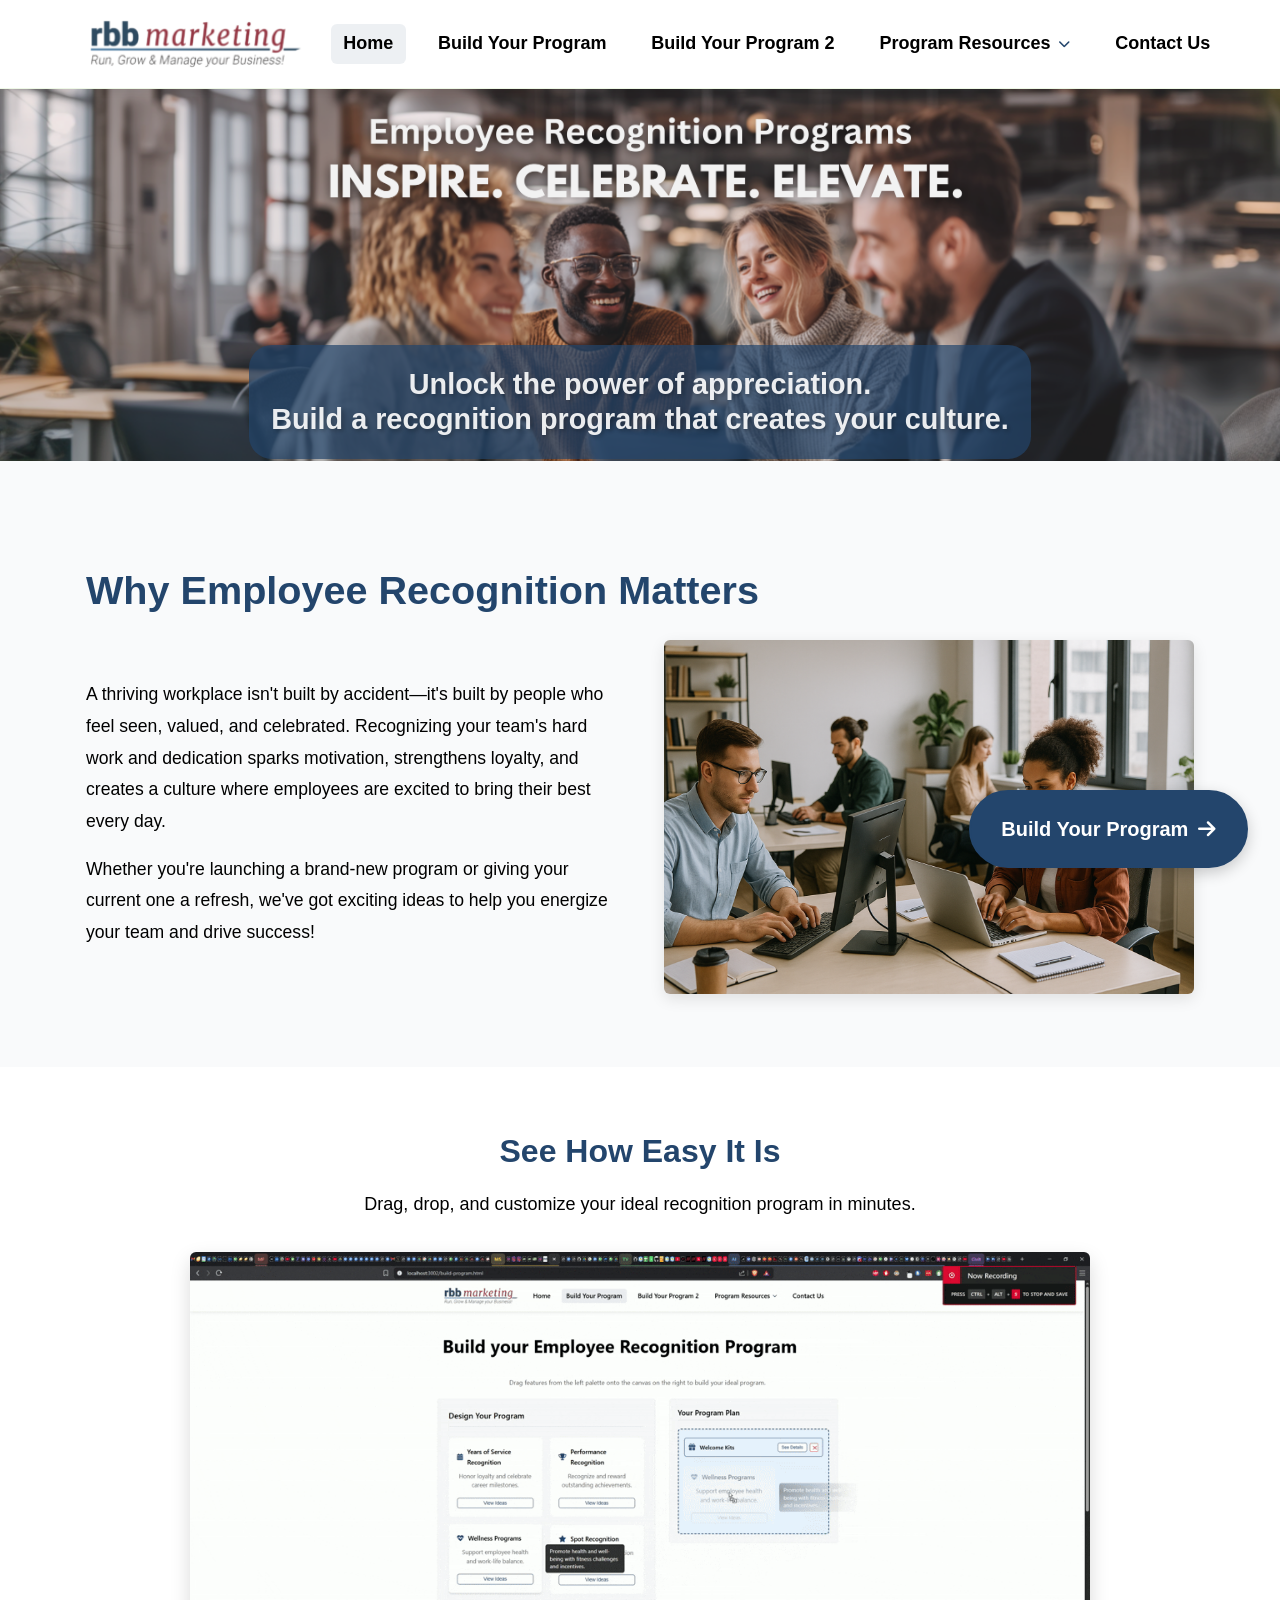
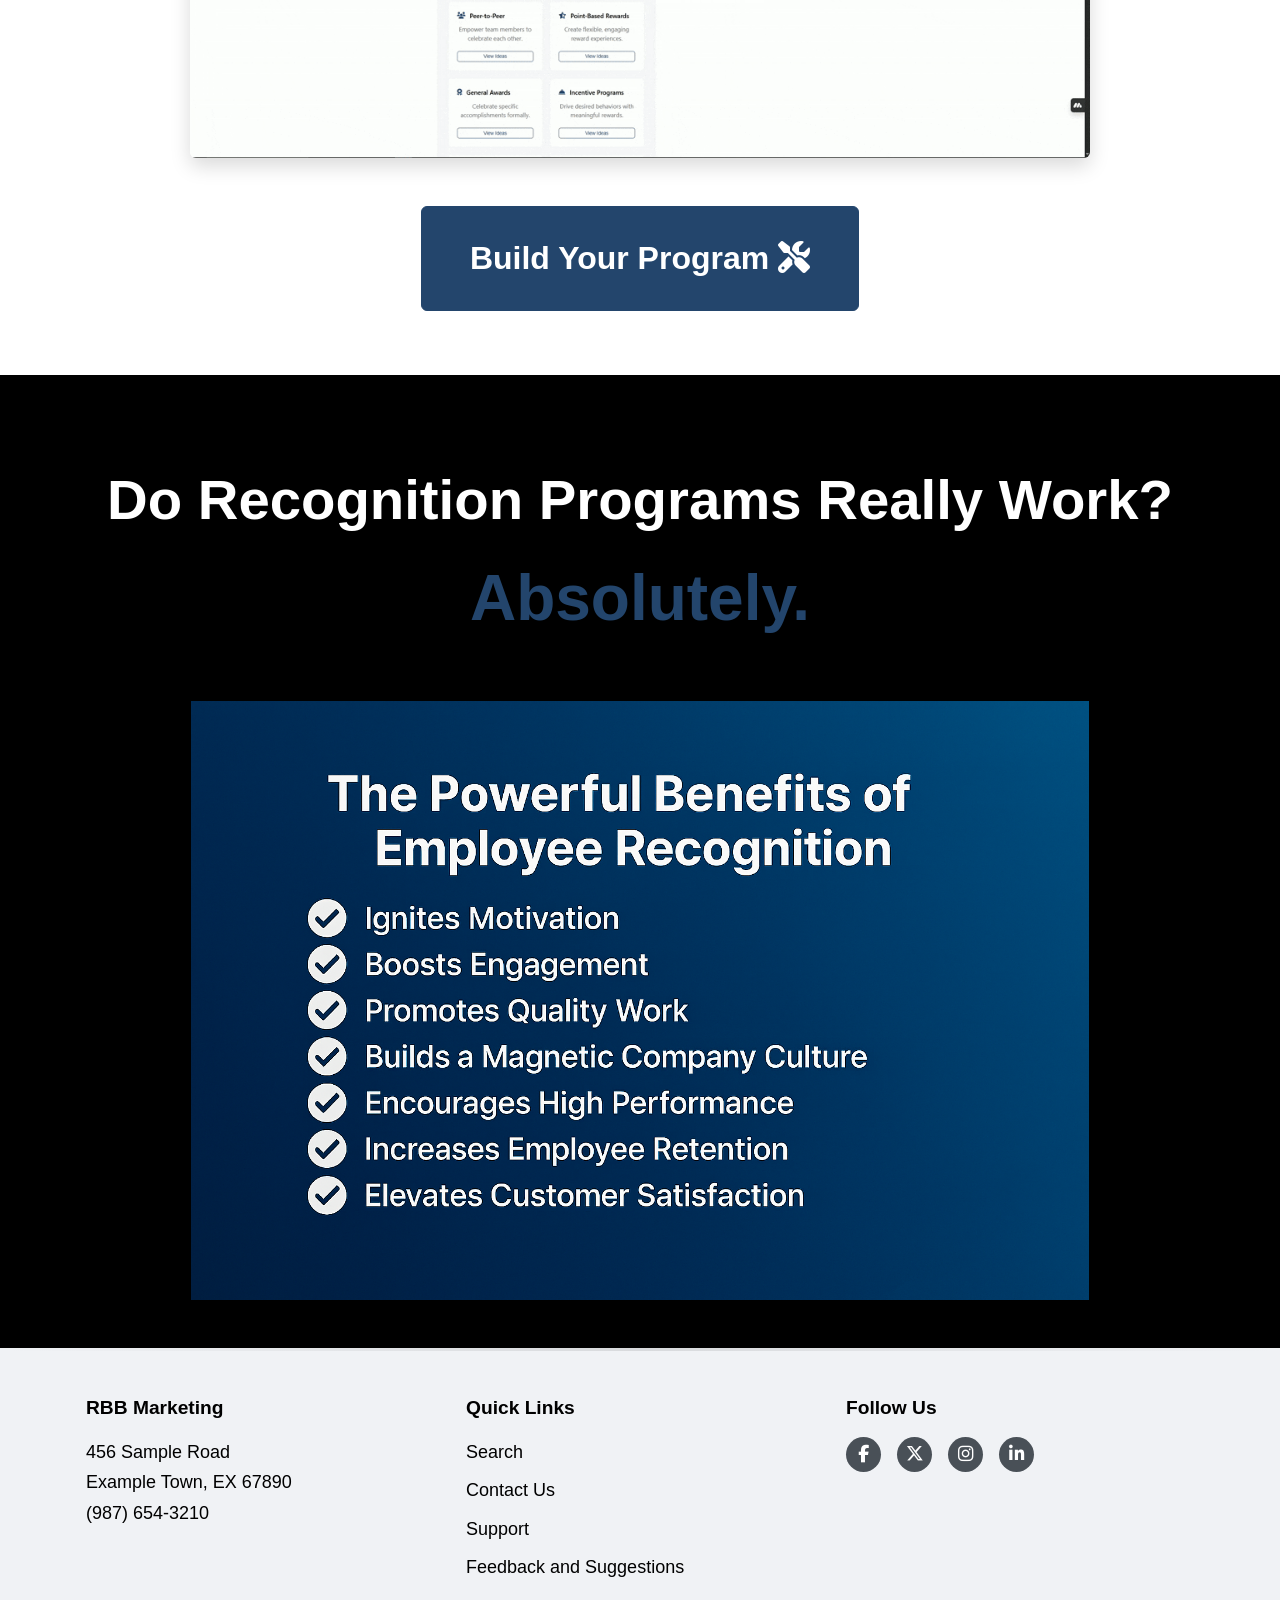
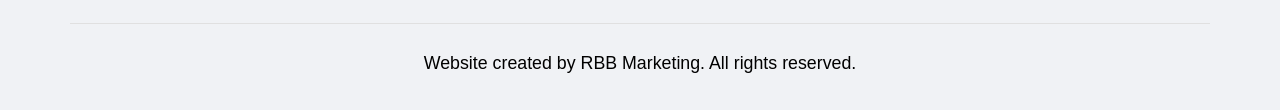
==== index.html @ 4966e675 "Initial commit" ====
<!DOCTYPE html>
<html lang="en">
<head>
  <meta charset="UTF-8">
  <meta name="viewport" content="width=device-width, initial-scale=1.0">
  <title>Employee Recognition</title>
  <link rel="icon" type="image/x-icon" href="assets/images/favicon.ico">
  <link rel="stylesheet" href="https://cdnjs.cloudflare.com/ajax/libs/font-awesome/6.5.1/css/all.min.css">
  <link rel="stylesheet" href="styles.css">
  <link rel="stylesheet" href="navigation.css">
  <!-- Load centralized navigation BEFORE your main script -->
  <script src="navigation.js"></script>
  <script src="script.js" defer></script>
</head>
<body>
  <!-- Navigation will be inserted here automatically by navigation.js -->

  <!-- New Homepage Content -->
  <main>
    <!-- Hero Section -->
    <section class="hero-landing">
      <div class="hero-landing-content">
        <div class="hero-text-overlay" style="margin-top: 500px; width: 180%; left: -40%; position: relative;">
          <div class="overlay-background" style="background-color: rgba(35,69,108,0.7); border-radius: 20px; padding: 1rem;">
            <h2 style="font-size: 3rem; font-weight: bold; margin: 0; text-shadow: 1px 1px 2px rgba(0,0,0,0.3);">Unlock the power of appreciation.
              <br>Build a recognition program that creates your culture.</h2>
          </div>
        </div>
      </div>
      <!-- Placeholder for blended background image -->
      <div class="hero-landing-bg"></div>
    </section>

    <!-- Why Section -->
    <section class="why-matters">
      <div class="container">
        <h2>Why Employee Recognition Matters</h2>
        <div class="why-content">
          <div class="why-text">
            <p>A thriving workplace isn't built by accident—it's built by people who feel seen, valued, and celebrated. Recognizing your team's hard work and dedication sparks motivation, strengthens loyalty, and creates a culture where employees are excited to bring their best every day.</p>
            <p>Whether you're launching a brand-new program or giving your current one a refresh, we've got exciting ideas to help you energize your team and drive success!</p>
          </div>
          <div class="why-image">
            <!-- Placeholder for successful workplace image -->
            <img src="assets/images/Workplacebackground.png" alt="Successful workplace with employees collaborating">
          </div>
        </div>
         <a href="build-program.html" class="btn sticky-cta">
            Build Your Program <i class="fas fa-arrow-right"></i>
        </a>
      </div>
    </section>

    <!-- GIF Demo Section -->
    <section class="demo-section container">
      <div class="demo-content">
        <h3>See How Easy It Is</h3>
        <p>Drag, drop, and customize your ideal recognition program in minutes.</p>
        <div class="demo-visual">
           <!-- Replaced placeholder video with GIF -->
           <img src="assets/images/Drag-and-Drop.gif" alt="Animation showing drag and drop program builder interface" class="demo-gif">
        </div>
        <a href="build-program.html" class="btn demo-action-button">Build Your Program <i class="fas fa-tools"></i></a>
      </div>
    </section>

     <!-- Do They Work Section -->
     <section class="proof-section">
        <div class="container">
            <h2>Do Recognition Programs Really Work?</h2>
            <p class="emphasis">Absolutely.</p>
            <!-- Optional: Add some stats or brief testimonials here later -->
        </div>
        <div class="powerful-image-wrapper">
          <img src="assets/images/WhychooseUsImage.png" alt="Why choose us - Benefits of employee recognition" class="powerful-image">
        </div>
     </section>

  </main>

  

  
  <script src="modal.js"></script>
  <script src="footer.js"></script>
</body>
</html>
---- styles.css ----
:root {
  --primary-color: #23456C; /* RBB Marketing Blue */
  --secondary-color: #000000; /* Black */
  --accent-color: #f7b801; /* Energetic Yellow */
  --brand-green: #23456C; /* Brand Green */
  --brand-orange: #23456C; /* Alias for primary color to fix existing references */
  --dark-color: #000000; /* Black for text */
  --light-color: #ffffff; /* White background */
  --medium-color: #f0f2f5; /* Light grey for backgrounds/borders */
  --text-muted: #666666; /* Muted text color */
  --success-color: #23456C; /* RBB Marketing Blue for checkmarks etc. */
  --border-radius: 6px;
  --font-primary: 'Segoe UI', Tahoma, Geneva, Verdana, sans-serif;
  --font-secondary: 'Georgia', serif; /* For select headings or accents */
  --transition-speed: 0.3s;
  --section-padding: 4rem 0;
}

* {
  box-sizing: border-box;
  margin: 0;
  padding: 0;
}

body {
  font-family: var(--font-primary);
  font-size: 18px; /* Base font size increased from default 16px */
  line-height: 1.7; /* Slightly more spacing */
  color: var(--dark-color);
  background-color: var(--light-color);
}

.container {
  width: 90%;
  max-width: 1140px; /* Common container width */
  margin: 0 auto;
  padding: 0 1rem;
  position: relative;
  z-index: 1;
}

a {
  color: var(--primary-color);
  text-decoration: none;
}

a:hover {
  text-decoration: underline;
  color: var(--secondary-color); /* Change link hover color */
}

img {
  max-width: 100%;
  height: auto;
}

/* Typography */
h1, h2, h3 {
  margin-bottom: 1.5rem; /* More space after headings */
  line-height: 1.3;
  color: var(--primary-color);
  font-weight: 700; /* Bolder headings */
}

h1 {
  font-size: 3.15rem; /* Proportionally increased: 2.8 * 1.125 */
  margin-top: 2rem;
  margin-bottom: 0.5rem; /* Reduced bottom margin */
}

h2 {
  font-size: 2.475rem; /* Proportionally increased: 2.2 * 1.125 */
  margin-top: 2.5rem; /* Increased top margin */
}

h3 {
  font-size: 1.8rem; /* Proportionally increased: 1.6 * 1.125 */
  color: var(--dark-color); /* Make H3 less prominent than H1/H2 */
  font-weight: 600;
  padding-left: 0; /* Reset default padding */
}

p {
  margin-bottom: 1rem;
}

ul, ol {
  margin-bottom: 1.5rem;
  padding-left: 2rem;
}

/* Header */
header {
  background-color: var(--light-color);
  padding: 1rem 0;
  color: var(--secondary-color);
  box-shadow: 0 2px 8px rgba(0,0,0,0.08);
  position: sticky;
  top: 0;
  z-index: 1500;
  margin-bottom: 0;
  border-bottom: 1px solid rgba(94, 186, 15, 0.1);
}

header .container {
  display: flex;
  justify-content: space-between;
  align-items: center;
}

.logo {
  display: flex;
  align-items: center;
  text-decoration: none;
  flex-shrink: 0; /* Prevent logo from shrinking */
}

.logo img {
  height: 56px;
  width: auto;
  display: block;
}

/* Adjust logo size for mobile */
@media (max-width: 768px) {
  .logo img {
    height: 43px;
  }
}

.logo:hover {
  text-decoration: none;
}

nav {
  display: flex;
  align-items: center;
  padding: 0.5rem 2rem; /* Increased horizontal padding */
}

nav ul {
  display: flex;
  list-style: none;
  padding: 0;
  margin: 0;
  gap: 1.5rem;
  justify-content: center; /* Center the menu items */
  width: 100%; /* Take full width */
}

nav ul li a {
  color: var(--secondary-color);
  text-decoration: none;
  transition: all var(--transition-speed);
  padding: 0.75rem 1rem;
  position: relative;
  font-size: 1.406rem; /* Proportionally increased: 1.25 * 1.125 */
  font-weight: 600;
  border-radius: 6px;
}

nav ul li a:hover {
  color: var(--primary-color);
  background-color: rgba(35,69,108,0.05);
}

nav ul li a.active {
  background-color: rgba(35,69,108,0.08);
}

/* Dropdown Menu Styles */
.dropdown {
  position: relative;
  display: inline-block;
}

.dropdown-menu {
  position: absolute;
  top: 100%;
  left: 50%;
  transform: translateX(-50%) translateY(-10px);
  background-color: white;
  border: 1px solid #e0e7ff;
  border-radius: 8px;
  box-shadow: 0 8px 25px rgba(149, 149, 149, 0.15);
  min-width: 200px;
  width: max-content;
  opacity: 0;
  visibility: hidden;
  transition: all 0.3s cubic-bezier(0.4, 0, 0.2, 1);
  z-index: 1000;
  list-style: none;
  padding: 0.75rem 0;
  margin: 0;
  margin-top: 0.5rem;
}

.dropdown:hover .dropdown-menu,
.dropdown-menu.show {
  opacity: 1;
  visibility: visible;
  transform: translateX(-50%) translateY(0);
}

.dropdown-menu li {
  margin: 0;
}

.dropdown-menu li a {
  display: block;
  padding: 0.875rem 1.25rem;
  color: var(--dark-color);
  text-decoration: none;
  transition: all 0.2s ease;
  border-radius: 0;
  font-weight: 500;
  font-size: 0.95rem;
  white-space: nowrap;
  position: relative;
}

.dropdown-menu li a::before {
  content: '';
  position: absolute;
  left: 0;
  top: 0;
  bottom: 0;
  width: 3px;
  background: var(--primary-color);
  transform: scaleY(0);
  transition: transform 0.2s ease;
}

.dropdown-menu li a:hover {
  background-color: #f8f9ff;
  color: var(--primary-color);
  padding-left: 1.5rem;
}

.dropdown-menu li a:hover::before {
  transform: scaleY(1);
}

.dropdown-menu li a.active {
  background-color: var(--primary-color);
  color: white;
  font-weight: 600;
}

.dropdown-menu li a.active::before {
  background: var(--brand-orange);
  transform: scaleY(1);
}

.dropdown > a {
  position: relative;
  display: flex;
  align-items: center;
  gap: 0.5rem;
}

.dropdown > a i {
  font-size: 0.75rem;
  transition: transform 0.3s cubic-bezier(0.4, 0, 0.2, 1);
  color: var(--brand-orange);
}

.dropdown:hover > a i,
.dropdown.active > a i {
  transform: rotate(180deg);
}

/* Enhanced dropdown arrow */
.dropdown-menu::before {
  content: '';
  position: absolute;
  top: -8px;
  left: 50%;
  transform: translateX(-50%);
  width: 0;
  height: 0;
  border-left: 8px solid transparent;
  border-right: 8px solid transparent;
  border-bottom: 8px solid white;
  filter: drop-shadow(0 -2px 4px rgba(59, 17, 142, 0.1));
}

.dropdown-menu::after {
  content: '';
  position: absolute;
  top: -9px;
  left: 50%;
  transform: translateX(-50%);
  width: 0;
  height: 0;
  border-left: 9px solid transparent;
  border-right: 9px solid transparent;
  border-bottom: 9px solid #e0e7ff;
}

/* Search Form in Header */
.search-form {
  display: none;
}

.search-form input[type="search"] {
  padding: 0.6rem 0.8rem;
  border: 1px solid #3B118E;
  border-radius: var(--border-radius) 0 0 var(--border-radius);
  border-right: none;
  font-size: 1.0125rem; /* Proportionally increased: 0.9 * 1.125 */
  min-width: 200px;
  background-color: white;
  color: #3B118E;
  transition: border-color var(--transition-speed), box-shadow var(--transition-speed);
}

.search-form input[type="search"]::placeholder {
  color: #3B118E;
  opacity: 0.7;
}

.search-form input[type="search"]:focus {
  outline: none;
  border-color: var(--secondary-color);
  background-color: white;
  box-shadow: 0 0 0 3px rgba(59, 17, 142, 0.2);
}

.search-form button {
  padding: 0.6rem 1rem;
  background-color: #3B118E;
  color: white;
  border: none;
  border-radius: 0 var(--border-radius) var(--border-radius) 0;
  cursor: pointer;
  font-size: 1.0125rem; /* Proportionally increased: 0.9 * 1.125 */
  font-weight: 600;
  transition: all var(--transition-speed);
  box-shadow: 0 0 0 1px rgba(0,0,0,0.1);
}

.search-form button:hover {
  background-color: var(--brand-orange);
  transform: translateY(-1px);
}

/* Main Content */
main {
  padding: 0;
}

.btn {
  display: inline-block;
  background-color: var(--brand-orange);
  color: var(--light-color);
  padding: 0.75rem 1.5rem;
  border-radius: var(--border-radius);
  text-decoration: none;
  transition: all var(--transition-speed);
  margin-top: 1rem;
  font-weight: 600;
  border: 2px solid var(--brand-orange);
}

.btn:hover {
  background-color: var(--light-color);
  color: var(--brand-orange);
  border-color: var(--brand-orange);
  text-decoration: none;
  transform: translateY(-3px);
  box-shadow: 0 6px 12px rgba(0,0,0,0.15);
}

.btn.btn-outline {
  background-color: transparent;
  color: var(--brand-orange);
  border: 1px solid var(--brand-orange);
}

.btn.btn-outline:hover {
  background-color: var(--brand-orange);
  color: var(--light-color);
}

/* Subtle primary button for feature pages */
.btn.btn-primary-subtle {
  background-color: var(--light-color);
  color: var(--brand-orange);
  border: 2px solid var(--brand-orange);
  box-shadow: 0 2px 4px rgba(0, 0, 0, 0.15);
}

.btn.btn-primary-subtle:hover {
  background-color: var(--brand-orange);
  color: var(--light-color);
  border-color: var(--brand-orange);
  transform: translateY(-2px);
  box-shadow: 0 4px 8px rgba(0, 0, 0, 0.25);
}

/* Already added button styling */
.btn.btn-added {
  background-color: var(--light-color);
  color: var(--brand-orange);
  border: 2px solid var(--brand-orange);
  box-shadow: 0 2px 4px rgba(0, 0, 0, 0.15);
}

.btn.btn-added:hover {
  background-color: var(--brand-orange);
  color: var(--light-color);
  border-color: var(--brand-orange);
  transform: translateY(-2px);
  box-shadow: 0 4px 12px rgba(0, 0, 0, 0.4), 0 0 20px rgba(0, 0, 0, 0.2);
}

/* Footer */
footer {
  background-color: #f0f2f5;
  color: var(--dark-color);
  padding: 3rem 0 1rem 0;
  margin-top: 0;
  position: relative;
  overflow: hidden;
  z-index: 0;
}

footer::before {
  content: '';
  position: absolute;
  top: 0;
  left: 0;
  right: 0;
  height: 3px;
  background: linear-gradient(to right, transparent, var(--dark-color), transparent);
  opacity: 0.1;
}

.footer-grid {
  display: grid;
  grid-template-columns: repeat(auto-fit, minmax(200px, 1fr));
  gap: 2rem;
  margin-bottom: 2rem;
  text-align: left;
}

.footer-section h3 {
  color: black;
  font-size: 1.2rem;
  margin-bottom: 1rem;
  font-weight: 600;
}

.footer-section p {
  margin-bottom: 0.5rem;
  color: var(--dark-color);
}

.footer-links ul {
  list-style: none;
  padding: 0;
  margin: 0;
}

.footer-links ul li {
  margin-bottom: 0.5rem;
}

.footer-links a {
  color: var(--dark-color);
  text-decoration: none;
  transition: color var(--transition-speed);
}

.footer-links a:hover {
  color: var(--primary-color);
}

.social-icons {
  display: flex;
  gap: 1rem;
  margin-top: 1rem;
}

.social-icons a {
  display: flex;
  align-items: center;
  justify-content: center;
  width: 35px;
  height: 35px;
  background-color: #495057;
  color: var(--light-color);
  border-radius: 50%;
  text-decoration: none;
  transition: all var(--transition-speed);
}

.social-icons a:hover {
  background-color: var(--brand-orange);
  color: var(--light-color);
  transform: translateY(-3px);
  box-shadow: 0 4px 8px rgba(0,0,0,0.2);
}

.social-icons i {
  font-size: 1.1rem;
}

.copyright {
  border-top: 1px solid #e0e0e0;
  padding-top: 1.5rem;
  text-align: center;
  font-size: 1.1125rem; /* Proportionally increased: 0.9 * 1.125 */
  color: var(--dark-color);
}

/* ---
Base Section & Card Layouts
--- */

/* Standard Section Styling */
.content-section {
  padding: 3rem 30px;
  margin: 0 auto;
  max-width: 1400px;
}
.content-section:nth-child(even) {
  background-color: #f8f9fb;
  padding: 3rem 30px;
  border-radius: 15px;
}
.content-section h2 {
  text-align: center;
  color: var(--primary-color);
  margin-bottom: 2.5rem;
  font-size: 2.5rem;
}
.section-intro {
  text-align: center;
  color: var(--text-muted);
  margin: -1.5rem auto 2.5rem auto;
  font-size: 1.2rem;
  max-width: 800px;
}

/* Standard Grid Layout */
.main-grid {
  display: grid;
  grid-template-columns: repeat(auto-fit, minmax(300px, 1fr));
  gap: 2rem;
}

/* Standard Card Styling */
.info-card {
  background: #fff;
  border-radius: var(--border-radius);
  padding: 2rem;
  text-align: center;
  box-shadow: 0 4px 8px rgba(0,0,0,0.06);
  transition: transform 0.3s ease, box-shadow 0.3s ease;
  display: flex;
  flex-direction: column;
  align-items: center;
  gap: 1rem;
}
.info-card:hover {
  transform: translateY(-5px);
  box-shadow: 0 8px 16px rgba(0,0,0,0.1);
}
.info-card .card-icon {
  font-size: 2.5rem;
  color: var(--primary-color);
}
.info-card h3 {
  font-size: 1.4rem;
  margin: 0;
}
.info-card p {
  flex-grow: 1;
  margin: 0;
  font-size: 1.1rem;
  line-height: 1.6;
}
.info-card .btn {
  margin-top: auto;
}

/* Product Card Styling (extends info-card) */
.product-card {
  padding: 1rem;
  justify-content: space-between;
  cursor: pointer;
}
.product-card img {
  max-width: 100%;
  height: 200px;
  object-fit: contain;
  margin-bottom: 1rem;
  border-radius: var(--border-radius);
}
.product-card h3 {
  font-size: 1.2rem;
  flex-grow: 1;
}
.product-card .btn-small {
  padding: 0.5rem 1rem;
  font-size: 0.9rem;
}

/* Resources Header */
.resources-header {
  display: flex;
  align-items: center;
  justify-content: space-between;
  margin: 2rem auto;
  gap: 2rem;
  background-color: #eff0f5;
  padding: 3rem;
  border-radius: var(--border-radius);
  max-width: 1400px;
}
.resources-header .text-content {
  flex: 1;
}
.resources-header h1 {
  margin: 0 0 1rem 0;
}
.resources-header p {
  font-size: 1.2rem;
  line-height: 1.6;
  color: var(--text-muted);
  margin: 0;
}
.resources-header img {
  max-width: 450px;
  height: auto;
  border-radius: var(--border-radius);
  box-shadow: 0 4px 12px rgba(0,0,0,0.1);
}

/* Modal Styles */
.modal {
  display: none; /* Hidden by default */
  position: fixed; /* Stay in place */
  z-index: 2000; /* Sit on top */
  left: 0;
  top: 0;
  width: 100%;
  height: 100%;
  overflow: auto; /* Enable scroll if needed */
  background-color: rgba(0, 0, 0, 0.6); /* Black w/ opacity */
  opacity: 0;
  transition: opacity var(--transition-speed) ease-in-out;
}

.modal.show {
  display: block;
  opacity: 1;
}

.modal-content {
  background-color: var(--light-color);
  margin: 10% auto; /* Centered vertically & horizontally */
  padding: 2rem;
  border: 1px solid #888;
  width: 80%;
  max-width: 600px; /* Max width */
  border-radius: var(--border-radius);
  position: relative;
  box-shadow: 0 5px 20px rgba(0,0,0,0.2);
  transform: translateY(-50px); /* Initial state for animation */
  transition: transform var(--transition-speed) ease-out;
  text-align: center; /* Center all content in modal */
}

.modal.show .modal-content {
  transform: translateY(0);
}

.modal-close-btn {
  color: #aaa;
  position: absolute;
  top: 1rem;
  right: 1.5rem;
  font-size: 2rem;
  font-weight: bold;
  line-height: 1;
}

.modal-close-btn:hover,
.modal-close-btn:focus {
  color: var(--dark-color);
  text-decoration: none;
  cursor: pointer;
}

#modal-img {
  display: block;
  max-width: 80%;
  max-height: 300px; /* Limit image height */
  object-fit: contain;
  margin: 0 auto 1.5rem auto; /* Center image */
  border-radius: var(--border-radius);
}

#modal-title {
  color: var(--primary-color);
  margin-bottom: 1rem;
  text-align: center;
}

#modal-desc {
  margin-bottom: 1.5rem;
  text-align: center;
}

.modal-content .btn,
.modal-quote-btn {
  background-color: var(--primary-color);
  color: var(--light-color);
  border: none;
  transition: all var(--transition-speed);
  display: block;
  width: fit-content;
  margin: 1rem auto; /* Center the button */
}

.modal-content .btn:hover,
.modal-quote-btn:hover {
  background-color: var(--secondary-color);
  color: var(--light-color);
  transform: translateY(-2px);
  box-shadow: 0 4px 8px rgba(94, 186, 15, 0.25);
}

/* Search Results */
.no-results {
  font-size: 1.1rem;
  color: var(--dark-color);
  background-color: var(--medium-color);
  border-radius: var(--border-radius);
  margin: 2rem auto;
}

/* Search Result Highlight Animation */
@keyframes highlightSearch {
  0% { transform: scale(1); }
  50% { transform: scale(1.03); }
  100% { transform: scale(1); }
}

.search-highlight {
  animation: highlightSearch 0.5s ease-in-out;
  box-shadow: 0 0 10px rgba(247, 184, 1, 0.4); /* Subtle glow with accent color */
}

/* Add section transitions */
section {
  transition: background-color 0.3s ease;
}

/* Featured Products Section */
.featured-products-section {
  padding: 3rem 0;
}

.featured-products-container {
  background-color: #f8f9fa;
  border-radius: 12px;
  padding: 2rem;
  margin-bottom: 2rem;
}

.featured-products-container h2 {
  color: var(--primary-color); /* Use primary color */
  font-size: 2.5rem;
  text-align: center;
  margin: 1rem auto 2.5rem; /* Adjusted margin */
  max-width: 1200px;
  line-height: 1.4;
  font-weight: 700;
  padding: 1rem; /* Slightly reduced padding */
  border-radius: 10px;
  font-style: italic; /* Make the whole text italic */
  background: linear-gradient(120deg, #ffffff 0%, #f7f7f7 100%);
  box-shadow: 0 4px 6px rgba(0,0,0,0.1);
}

.product-grid {
  position: relative;
  z-index: 1;
  display: grid;
  grid-template-columns: repeat(auto-fit, minmax(250px, 1fr));
  gap: 2rem;
  margin-bottom: 1rem;
  min-height: 200px;
}

.product-card {
  background: #fff;
  border-radius: var(--border-radius);
  padding: 1rem;
  text-align: center;
  box-shadow: 0 2px 4px rgba(0, 0, 0, 0.05);
  transition: transform 0.3s ease, box-shadow 0.3s ease;
  display: flex;
  flex-direction: column;
  justify-content: space-between;
  cursor: pointer;
}

/* FAQ Section */
.faq-section {
  background-color: #f8f9fa;
  border-radius: 12px;
  padding: 2rem;
  margin: 2rem 0;
}

.faq-section h2 {
  text-align: center;
  color: var(--primary-color);
  margin-bottom: 2rem;
}

.accordion {
  max-width: 800px;
  margin: 0 auto;
  border: none;
}

.accordion-item {
  background: #fff;
  border-radius: var(--border-radius);
  margin-bottom: 1rem;
  overflow: hidden;
}

.accordion-header {
  background-color: #fff;
  padding: 1.2rem;
  cursor: pointer;
  display: flex;
  align-items: center;
  gap: 1rem;
  transition: background-color var(--transition-speed);
}

.accordion-header:hover {
  background-color: var(--medium-color);
}

.accordion-icon {
  font-size: 1.2rem;
  color: var(--primary-color);
}

.accordion-content {
  padding: 0 1.2rem;
  background-color: #fff;
  max-height: 0;
  overflow: hidden;
  transition: all var(--transition-speed);
}

.accordion-content.active {
  padding: 1.2rem;
  max-height: 500px;
}

/* Trending Page Styles */
.trend-grid {
  display: grid;
  grid-template-columns: repeat(auto-fit, minmax(300px, 1fr));
  gap: 2rem;
  margin: 2rem 0;
}

.trend-card {
  background: #fff;
  border-radius: var(--border-radius);
  padding: 2rem;
  text-align: center;
  box-shadow: 0 3px 6px rgba(0,0,0,0.04);
  transition: transform var(--transition-speed), box-shadow var(--transition-speed);
  display: flex;
  flex-direction: column;
  align-items: center;
  gap: 1rem;
}

.trend-card:hover {
  transform: translateY(-5px);
  box-shadow: 0 8px 15px rgba(0,0,0,0.08);
}

.trend-card img {
  max-width: 100%;
  height: auto;
  border-radius: var(--border-radius);
  margin: 1rem 0;
}

.trend-card .card-icon {
  font-size: 2.5rem;
  color: var(--primary-color);
}

.insights-section {
  background-color: #eaede9;
  border-radius: 12px;
  padding: 2rem;
  margin: 2rem 0;
}

.blog-posts {
  display: grid;
  grid-template-columns: repeat(auto-fit, minmax(300px, 1fr));
  gap: 2rem;
  margin-top: 2rem;
}

.blog-post {
  background: #fff;
  border-radius: var(--border-radius);
  padding: 1.5rem;
  transition: transform var(--transition-speed), box-shadow var(--transition-speed);
  display: flex;
  flex-direction: column;
  align-items: center;
  text-align: center;
}

.blog-post:hover {
  transform: translateY(-3px);
  box-shadow: 0 6px 12px rgba(0,0,0,0.1);
}

.blog-post h3 {
  display: flex;
  align-items: center;
  gap: 0.5rem;
  color: var(--primary-color);
  margin-bottom: 1rem;
}

.blog-post .post-date {
  color: #666;
  font-style: italic;
  margin-bottom: 1rem;
}

.blog-post p {
  margin-bottom: 1.5rem;
}

.blog-post .btn {
  background-color: #b65230;
  color: var(--light-color);
  padding: 0.75rem 1.5rem;
  border-radius: var(--border-radius);
  text-decoration: none;
  transition: all var(--transition-speed);
  margin-top: auto;
  align-self: center;
}

.blog-post .btn:hover {
  background-color: #a04828;
  color: var(--light-color);
  text-decoration: none;
  transform: translateY(-2px);
  box-shadow: 0 4px 8px rgba(0,0,0,0.15);
}

/* Contact Page Specific Styles */
main.container > h1 + p { /* Selects paragraph immediately following h1 in main container */
    font-size: 1.15rem; /* Increased font size */
    color: var(--dark-color);
    margin-bottom: 2rem; /* Add some space below */
}

/* Contact Page Styles */
.contact-info-section {
  background-color: #eaede9;
  border-radius: 12px;
  padding: 30px;
  margin: 2rem 0;
  max-width: 600px;
  display: flex;
  flex-direction: column;
  justify-content: center;
}

.contact-info-section h2 {
  margin: 0 0 1rem 0;
  color: var(--primary-color);
}

.contact-details {
  width: 100%;
}

.contact-details ul {
  list-style: none;
  padding: 0;
  margin: 0;
  display: flex;
  flex-direction: column;
  gap: 0.75rem;
}

.contact-details li {
  margin: 0;
  font-size: 1.1rem;
  display: flex;
  align-items: center;
  gap: 0.5rem;
}

.contact-details li strong {
  min-width: 80px;
  color: var(--primary-color);
}

.contact-form-section {
  background-color: #eaede9;
  border-radius: 12px;
  padding: 2rem;
  margin: 2rem 0;
  max-width: 800px;
}

.contact-form-section form {
  background: #fff;
  padding: 2rem;
  border-radius: var(--border-radius);
  box-shadow: 0 2px 4px rgba(0,0,0,0.05);
}

.form-group {
  margin-bottom: 1.5rem;
}

.form-group label {
  display: block;
  margin-bottom: 0.5rem;
  color: #000000;
  font-weight: 600;
}

.form-group input,
.form-group textarea {
  width: 100%;
  padding: 0.75rem;
  border: 1px solid #ddd;
  border-radius: var(--border-radius);
  transition: border-color var(--transition-speed), box-shadow var(--transition-speed);
}

.form-group input:focus,
.form-group textarea:focus {
  outline: none;
  border-color: var(--primary-color);
  box-shadow: 0 0 0 3px rgba(58, 12, 163, 0.1);
}

.contact-form-section .btn {
  background-color: #b65230;
  color: var(--light-color);
  padding: 0.75rem 1.5rem;
  border: none;
  border-radius: var(--border-radius);
  cursor: pointer;
  font-size: 1rem;
  transition: all var(--transition-speed);
}

.contact-form-section .btn:hover {
  background-color: #a04828;
  transform: translateY(-2px);
}

/* --- NEW STYLES FOR LANDING PAGE (index.html) --- */

/* New Landing Hero */
.hero-landing {
  position: relative;
  min-height: clamp(15vh, 15vw + 20vh, 60vh); /* Much more aggressive height scaling */
  display: flex;
  align-items: flex-start; /* Stick to top instead of center */
  justify-content: center;
  text-align: center;
  padding: 0 1rem; /* Remove top/bottom padding to stick to top */
  color: var(--light-color);
  overflow: hidden;
}

.hero-landing-bg {
  position: absolute;
  top: 0;
  left: 0;
  width: 100%;
  height: 100%;
  /* Removed linear-gradient overlay */
  background: url('assets/images/Banner-Basic.png') center top/cover no-repeat; /* Stick to top */
  background-size: clamp(100%, 2vw + 98%, 120%); /* Fluid background scaling */
  z-index: 1;
  filter: brightness(0.95); /* Slightly brighter */
}

/* Animation for subtle UI accents in hero */
@keyframes pulse {
  0% { transform: scale(1); opacity: 0.7; }
  50% { transform: scale(1.1); opacity: 1; }
  100% { transform: scale(1); opacity: 0.7; }
}
@keyframes slideIn {
  from { width: 0; }
  to { width: 100%; }
}

.hero-landing-content {
  position: relative;
  z-index: 2;
  max-width: 800px;
}

.hero-landing h1 {
  font-size: 3.9375rem; /* Proportionally increased: 3.5 * 1.125 */
  color: var(--light-color);
  margin-bottom: 0.5rem;
  text-shadow: 1px 1px 3px rgba(0,0,0,0.3);
}

.hero-landing h2 {
  font-size: 2.025rem; /* Proportionally increased: 1.8 * 1.125 */
  color: var(--light-color);
  font-weight: 400;
  margin-bottom: 1.5rem;
  opacity: 0.9;
}

.hero-landing p {
  font-size: 1.2rem;
  margin-bottom: 2rem;
  color: var(--light-color);
}

.hero-accents {
  margin-top: 1rem;
  display: flex;
  justify-content: center;
  gap: 1rem;
  align-items: center;
}

.accent-bar {
  display: inline-block;
  height: 5px;
  width: 50px;
  background-color: var(--accent-color);
  border-radius: 3px;
  animation: slideIn 1s ease-out forwards;
}

.accent-icon {
  font-size: 1.5rem;
  color: var(--accent-color);
}

.accent-icon.pulse {
  animation: pulse 2s infinite ease-in-out;
}

/* Why Matters Section */
.why-matters {
  padding: var(--section-padding);
  background-color: #f9fafb; /* Very light grey */
}

.why-content {
  display: grid;
  grid-template-columns: 1fr 1fr;
  gap: 3rem;
  align-items: center;
}

.why-text h2 {
    margin-bottom: 1.5rem;
}

.why-text p {
  font-size: 1.1rem;
  line-height: 1.8;
}

.why-image img {
  border-radius: var(--border-radius);
  box-shadow: 0 5px 15px rgba(0,0,0,0.1);
}

/* Sticky CTA Button */
.sticky-cta {
  position: fixed;
  bottom: 2rem;
  right: 2rem;
  z-index: 9999;
  background-color: var(--primary-color);
  color: var(--light-color);
  padding: 1.25rem 1.875rem; /* Increased padding */
  border-radius: 50px; /* Pill shape */
  box-shadow: 0 5px 15px rgba(0,0,0,0.2);
  transition: transform 0.3s ease, background-color 0.3s ease;
  font-weight: 600;
  font-size: 1.25rem; /* Increased font size */
  display: flex;
  align-items: center;
  gap: 0.6rem; /* Slightly increased gap */
}

.sticky-cta:hover {
  transform: translateY(-3px) scale(1.05);
  background-color: var(--secondary-color);
  color: var(--light-color);
  text-decoration: none;
}

.sticky-cta i {
  transition: transform 0.3s ease;
}

.sticky-cta:hover i {
  transform: translateX(4px);
}


/* Demo Section */
.demo-section {
  padding: var(--section-padding);
  text-align: center;
  width: 100%;
  max-width: 1200px;
  margin: 0 auto;
  z-index: auto; /* Override container z-index to prevent stacking context */
}

.demo-content h3 {
  font-size: 2rem;
  color: var(--primary-color);
  margin-bottom: 1rem;
}

.demo-visual {
  margin: 2rem auto;
  position: relative; /* Ensure positioning context for absolute children */
  display: flex;
  justify-content: center;
  align-items: center;
  width: 100%;
}

.demo-visual video,
.demo-visual .demo-gif {
  max-width: 900px;
  width: 100%;
  height: auto;
  border-radius: var(--border-radius);
  box-shadow: 0 8px 20px rgba(0,0,0,0.15);
  display: block;
  margin: 0 auto;
}

/* Animation for oscillating arrow */
@keyframes oscillate {
  0%, 100% { transform: translateX(0); }
  50% { transform: translateX(10px); }
}

.arrow-link {
  text-decoration: none;
  display: block;
  position: absolute;
  top: 0;
  left: 0;
  width: 100%;
  height: 100%;
  cursor: pointer;
}

.arrow-icon {
  position: absolute;
  top: 60%;
  right: 160px;
  transform: translateY(-50%);
  font-size: 9.1rem;
  color: var(--primary-color);
  animation: oscillate 1.8s infinite ease-in-out;
  text-shadow: 2px 2px 5px rgba(0, 0, 0, 0.5);
  z-index: 1; /* Keep icon above background but below the link's clickable area */
  pointer-events: none;
}

/* Style for the link wrapping the arrow */
.arrow-link {
  text-decoration: none; /* Remove underline */
}

/* Ensure arrow color doesn't change on link hover */
.arrow-link:hover .arrow-icon {
  color: var(--primary-color);
}

/* Proof Section */
.proof-section {
  background-color: var(--secondary-color);
  color: var(--light-color);
  padding: 3rem 1rem;
  text-align: center;
  padding-bottom: 0; /* Remove bottom padding to allow image to sit flush */
}

.proof-section .powerful-image-wrapper {
  padding-top: 2rem; /* Space between text and image */
  padding-bottom: 3rem; /* Restore bottom padding for the section */
  background-color: var(--secondary-color); /* Ensure this part also has the background */
}

.proof-section .powerful-image {
  display: block;
  width: 72%; /* Shrink by 20% from original 90% */
  max-width: 960px; /* Shrink by 20% from original 1200px */
  margin: 0 auto;
  height: auto;
}

.proof-section h2 {
  color: var(--light-color);
  margin-bottom: 0.5rem;
  font-size: 3.52rem; /* 2.2rem * 1.6 */
}

.proof-section .emphasis {
  font-size: 4rem; /* 2.5rem * 1.6 */
  font-weight: bold;
  color: var(--primary-color);
}

/* Responsive adjustments for landing page */
@media (max-width: 992px) and (min-width: 769px) {
  .hero-landing {
    min-height: 30vh; /* Further reduced to eliminate empty space */
    padding: 0 1rem 1rem 1rem; /* Reduce bottom padding too */
    align-items: flex-start; /* Align to top instead of center */
  }
  .hero-landing-bg {
    background-size: 120%; /* Scale up image to allow for cropping */
    background-position: center top; /* Stick to top instead of center */
  }
  .hero-text-overlay {
    margin-top: calc(30vh * 0.55) !important; /* Adjust for new container height */
    width: 160% !important; /* Slightly reduce width */
    left: -30% !important; /* Adjust positioning */
  }
  .hero-text-overlay h2 {
    font-size: 3.2rem !important; /* Larger tablet size */
  }
  .hero-text-overlay .overlay-background {
    padding: 0.8rem !important; /* Scale down from 1rem */
  }
  .hero-landing h1 { font-size: 3.375rem; } /* Proportionally increased: 3.0 * 1.125 */
  .hero-landing h2 { font-size: 1.6875rem; } /* Proportionally increased: 1.5 * 1.125 */
  .why-content { grid-template-columns: 1fr; gap: 2rem; }
  .why-image { order: -1; } /* Move image above text on smaller screens */
}

@media (max-width: 900px) and (min-width: 769px) {
  .hero-text-overlay {
    margin-top: calc(28vh * 0.55) !important; /* Adjust for smaller container */
  }
  .hero-text-overlay h2 {
    font-size: 3rem !important; /* Large tablet size */
  }
}

@media (max-width: 850px) and (min-width: 769px) {
  .hero-text-overlay {
    margin-top: calc(26vh * 0.55) !important; /* Adjust for smaller container */
  }
  .hero-text-overlay h2 {
    font-size: 2.8rem !important; /* Medium tablet size */
  }
}

@media (max-width: 800px) and (min-width: 769px) {
  .hero-text-overlay {
    margin-top: calc(24vh * 0.55) !important; /* Adjust for smaller container */
  }
  .hero-text-overlay h2 {
    font-size: 2.6rem !important; /* Small tablet size */
  }
  .hero-text-overlay .overlay-background {
    padding: 0.6rem !important; /* Reduce padding more */
  }
}

@media (max-width: 768px) {
  .hero-landing {
    min-height: 25vh; /* Further reduced to eliminate empty space */
    padding: 0 1rem 0.5rem 1rem; /* Minimal bottom padding */
    align-items: flex-start; /* Align to top instead of center */
  }
  .hero-landing-bg {
    background-size: 140%; /* Scale up more for smaller tablets to crop more sides */
    background-position: center top; /* Stick to top instead of center */
  }
  .hero-text-overlay {
    margin-top: calc(25vh * 0.45) !important; /* Adjust for new container height */
    width: 140% !important; /* Reduce width more */
    left: -20% !important; /* Adjust positioning */
  }
  .hero-text-overlay h2 {
    font-size: 2.4rem !important; /* Mobile tablet size */
  }
  .hero-text-overlay .overlay-background {
    padding: 0.5rem !important; /* Smaller padding for smaller screens */
  }
}

@media (max-width: 650px) {
  .hero-text-overlay {
    margin-top: calc(22vh * 0.45) !important; /* Adjust for smaller container */
  }
  .hero-text-overlay h2 {
    font-size: 2rem !important; /* Large mobile size */
  }
}

@media (max-width: 600px) {
  .hero-text-overlay {
    margin-top: calc(20vh * 0.45) !important; /* Adjust for smaller container */
  }
  .hero-text-overlay h2 {
    font-size: 1.8rem !important; /* Mobile size */
  }
  .hero-text-overlay .overlay-background {
    padding: 0.4rem !important; /* Minimal padding */
  }
}

@media (max-width: 576px) {
  .hero-landing {
    display: none; /* Hide the hero section entirely on phone views */
  }

  .why-matters {
    padding-top: 2.5rem; /* Reduce top padding for the section that follows */
  }
  
  .why-content {
    display: flex;
    flex-direction: column;
    gap: 1.5rem;
  }
  
  .why-image {
    order: 0; /* Reset order so image appears between title and text */
    margin: 1rem 0; /* Add some spacing around image */
  }
  
  .why-text {
    order: 1; /* Move text after image */
  }
  
  .why-text p {
    font-size: 1rem; /* Slightly smaller text for mobile */
    line-height: 1.6; /* Tighter line height for mobile */
  }
  
  .hero-landing h1 { font-size: 2.25rem; } /* Proportionally increased: 2.0 * 1.125 */
  .hero-landing h2 { font-size: 1.2375rem; } /* Proportionally increased: 1.1 * 1.125 */

  .sticky-cta { display: none; } /* Optionally hide sticky CTA on very small screens */
  
  .hero-text-overlay h2 {
    font-size: 1.5rem !important; /* Small mobile size */
  }
  
  .hero-text-overlay .overlay-background {
    padding: 0.8rem !important; /* Appropriate padding for mobile */
  }
}

/* Powerful Image Section */
.powerful-image-section {
  padding: 3rem 0; /* Add some spacing */
  background-color: var(--light-color); /* Ensure background contrasts if needed */
  /* This entire section will be removed from index.html and its styles are handled within .proof-section now */
}

/*
.powerful-image {
  display: block; 
  width: 90%; 
  max-width: 1200px; 
  margin: 0 auto; 
  height: auto; 
}
*/

/* Button below demo GIF */
.demo-action-button {
  margin: 3rem auto 0 auto;
  display: block;
  background-color: var(--primary-color);
  color: var(--light-color);
  padding: 1.5rem 3rem; /* Double of 0.75rem 1.5rem */
  font-size: 2rem; /* Double of 1rem (assuming base btn font-size) */
  /* Ensure other .btn styles are not negatively impacting */
  border: 1px solid var(--primary-color);
  text-align: center;
  width: fit-content;
}

.demo-action-button:hover {
  background-color: var(--secondary-color);
  color: var(--light-color);
  border-color: var(--secondary-color);
  transform: translateY(-3px);
  box-shadow: 0 6px 12px rgba(0,0,0,0.15);
}

/* --- Build Your Program Page Styles --- */

.program-builder-section {
  padding: 3rem 0;
  border-bottom: 1px solid var(--medium-color);
}

.program-builder-section h2,
.contact-delivery-section h2 {
  text-align: center;
  margin-bottom: 1rem;
}

.program-builder-section p {
  text-align: center;
  margin-bottom: 2rem;
  color: #555;
}

.builder-interface {
  display: grid;
  grid-template-columns: 620px 1fr; /* Match new palette width */
  gap: 2.5rem;
  margin-bottom: 2rem;
  min-height: 400px;
}

/* Module Palette */
.module-palette {
  background-color: #f8f9fa;
  border-radius: var(--border-radius);
  padding: 2rem;
  border: 1px solid #e9ecef;
  width: 620px; /* Doubled width plus gap */
}

.module-palette h3 {
  margin-top: 0;
  margin-bottom: 2rem;
  font-size: 1.4rem;
  color: var(--primary-color);
  border-bottom: 1px solid #dee2e6;
  padding-bottom: 1rem;
  display: flex;
  align-items: center;
  gap: 1rem;
}

.module-palette .see-more-link {
  font-size: 1.0125rem; /* Proportionally increased: 0.9 * 1.125 */
  color: var(--primary-color);
  text-decoration: none;
  font-weight: normal;
  opacity: 0.8;
  transition: opacity 0.3s ease;
  flex-shrink: 0;
}

.module-palette .see-more-link:hover {
  opacity: 1;
  text-decoration: underline;
}

.module-palette .modules-grid {
  display: grid;
  grid-template-columns: repeat(2, 1fr);
  gap: 1.5rem;
}

.program-module {
  position: relative;
  padding: 1.5rem;
  background: #eaf2fa;
  border: 1px solid var(--border-color);
  border-radius: 8px;
  cursor: grab;
  transition: all 0.3s ease;
  display: flex;
  flex-direction: column;
  gap: 0.75rem;
  z-index: 1; /* Default z-index */
  touch-action: none; /* Prevent default touch behaviors for better drag support */
  user-select: none; /* Prevent text selection during drag */
}

.program-module:hover {
  transform: translateY(-2px);
  box-shadow: 0 4px 6px rgba(0, 0, 0, 0.1);
  z-index: 1000; /* Higher z-index on hover */
}

.program-module .module-title {
  display: flex;
  align-items: center;
  gap: 0.75rem;
  font-weight: 600;
  font-size: 1.1rem;
  color: #000000 !important;
}

.program-module i {
  font-size: 1.2rem;
  color: var(--primary-color);
}

.program-module .module-summary {
  font-size: 1.0525rem; /* Proportionally increased: 0.9 * 1.125 */
  color: var(--text-muted);
  line-height: 1.5;
  margin: 0;
}

.program-module::after {
  content: attr(data-tooltip);
  position: absolute;
  left: calc(100% + 10px);
  top: 50%;
  transform: translateY(-50%);
  background-color: #333;
  color: #fff;
  padding: 0.5rem 0.8rem;
  border-radius: var(--border-radius);
  font-size: 0.95625rem; /* Proportionally increased: 0.85 * 1.125 */
  white-space: normal; /* Allow text to wrap */
  min-width: 200px; /* Minimum width */
  max-width: 300px; /* Maximum width */
  opacity: 0;
  visibility: hidden;
  transition: opacity 0.2s ease, visibility 0.2s ease;
  z-index: 1001; /* Ensure tooltip is above everything */
  line-height: 1.4;
}

.program-module:hover::after {
  opacity: 1;
  visibility: visible;
}

/* Program Canvas */
.program-canvas {
  background-color: #f8f9fa;
  border-radius: var(--border-radius);
  padding: 1.5rem;
  border: 1px solid #e9ecef;
  position: sticky;
  top: 20px;
  max-height: calc(100vh - 40px);
  overflow-y: auto;
  z-index: 10;
  align-self: flex-start;
}

.program-canvas h3 {
  margin-top: 0;
  margin-bottom: 1.5rem;
  font-size: 1.3rem;
  color: #000000 !important;
  border-bottom: 1px solid #dee2e6;
  padding-bottom: 0.5rem;
}

.canvas-dropzone {
  border: 2px dashed #ced4da;
  border-radius: var(--border-radius);
  padding: 1rem;
  min-height: 300px;
  background-color: var(--light-color);
  transition: background-color 0.2s ease, border-color 0.2s ease;
}

.canvas-dropzone.drag-over {
  border-color: var(--primary-color);
  background-color: #e6e6fa; /* Light lavender */
}

/* Touch drag feedback */
.program-module.touch-dragging {
  opacity: 0.5;
  transform: scale(0.95);
}

.canvas-dropzone.touch-drag-over {
  border-color: var(--primary-color);
  background-color: #e6e6fa;
  box-shadow: 0 0 20px rgba(58, 12, 163, 0.3);
}

.dropzone-placeholder {
  text-align: center;
  color: #6c757d;
  padding: 2rem;
  font-style: italic;
}

.canvas-dropzone .program-module {
  background: #ffffff;
  border: 1px solid var(--primary-color);
  border-radius: var(--border-radius);
  padding: 1.5rem;
  margin-bottom: 1rem;
  box-shadow: 0 2px 4px rgba(0,0,0,0.05);
  transition: transform 0.3s ease, box-shadow 0.3s ease;
}

/* ============================================================================
   PROGRAM BUILDER 1 - CANVAS STYLING (Drag & Drop Interface)
   ============================================================================ */

/* Canvas dropzone hover effects for program modules */
.canvas-dropzone .program-module:hover {
  transform: translateY(-2px);
  box-shadow: 0 4px 8px rgba(0,0,0,0.1);
}

/* Feature title text color overrides - BLACK TEXT for all variations */
.canvas-dropzone .program-module .module-title,
.program-canvas .canvas-dropzone .program-module .module-title,
.program-canvas .program-module .module-title,
.canvas-dropzone .program-module h3,
.canvas-dropzone .program-module .module-title h3,
.program-module .module-title,
.program-module h3 {
  color: #000000 !important;
}

/* ============================================================================
   CANVAS ITEMS - Individual feature cards in "Your Program Plan" section
   ============================================================================ */

/* Main canvas item container */
.canvas-item {
  background: #ffffff;
  border: 1px solid var(--primary-color);
  border-radius: var(--border-radius);
  padding: 1rem;
  margin-bottom: 0.5rem;
  box-shadow: 0 2px 4px rgba(0,0,0,0.05);
  transition: transform 0.3s ease, box-shadow 0.3s ease;
}

.canvas-item:hover {
  transform: translateY(-2px);
  box-shadow: 0 4px 8px rgba(0,0,0,0.1);
}

/* Canvas item content layout */
.canvas-item-content {
  display: flex;
  justify-content: space-between;
  align-items: center;
}

/* Left side - icon and feature name */
.canvas-item-left {
  display: flex;
  align-items: center;
  gap: 0.75rem;
}

.canvas-item-left i {
  font-size: 1.2rem;
  color: var(--primary-color);
}

/* FEATURE NAME TEXT - BLACK COLOR */
.canvas-item-left span {
  font-weight: 600;
  font-size: 1.1rem;
  color: #000000 !important;
}

/* Right side - action buttons */
.canvas-item-right {
  display: flex;
  gap: 0.5rem;
  align-items: center;
}

/* See Details button */
.canvas-see-details {
  background: transparent;
  color: var(--primary-color);
  border: 1px solid var(--primary-color);
  padding: 0.4rem 0.8rem;
  border-radius: 4px;
  font-size: 0.85rem;
  cursor: pointer;
  transition: all 0.3s ease;
}

.canvas-see-details:hover {
  background: var(--primary-color);
  color: white;
}

/* Remove button (X) */
.remove-btn {
  background: #dc3545;
  color: white;
  border: none;
  border-radius: 50%;
  width: 24px;
  height: 24px;
  font-size: 0.8rem;
  cursor: pointer;
  transition: all 0.3s ease;
}

.remove-btn:hover {
  background: #c82333;
  transform: scale(1.1);
}

/* Strength Meter */
.strength-meter {
  margin: 2rem auto;
  max-width: 600px;
  display: flex;
  align-items: center;
  gap: 1rem;
}

.strength-meter label {
  margin-bottom: 0; /* Override default label margin */
  white-space: nowrap;
}

.strength-bar-container {
  flex-grow: 1;
  height: 20px;
  background-color: #e9ecef;
  border-radius: 10px;
  overflow: hidden;
}

.strength-bar {
  height: 100%;
  background-color: var(--primary-color); /* PromoMonster Green */
  border-radius: 10px 0 0 10px;
  transition: width 0.5s ease-out, background-color 0.5s ease-out;
}

/* Adjust strength bar colors based on width */
.strength-bar[style*="width: 33%"] {
  background-color: var(--primary-color); /* PromoMonster Green */
}
.strength-bar[style*="width: 66%"] {
  background-color: var(--primary-color); /* PromoMonster Green */
}
.strength-bar[style*="width: 100%"] {
  background-color: var(--primary-color); /* PromoMonster Green */
}

#strength-text {
  font-weight: 500;
  color: #495057;
}

/* Builder Actions */
.builder-actions {
  text-align: center;
  margin-top: 2rem;
}

.builder-actions button {
  background-color: var(--primary-color);
  color: var(--light-color);
  border: 2px solid var(--primary-color);
  margin: 0 0.5rem;
}

.builder-actions button:hover {
  background-color: var(--light-color);
  color: var(--secondary-color);
  border-color: var(--secondary-color);
  transform: translateY(-2px);
  box-shadow: 0 4px 8px rgba(0,0,0,0.15);
}

/* Start Over button - black base with reverse hover */
.builder-actions #start-over-btn {
  background-color: var(--secondary-color);
  color: var(--light-color);
  border: 2px solid var(--secondary-color);
}

.builder-actions #start-over-btn:hover {
  background-color: var(--light-color);
  color: var(--secondary-color);
  border-color: var(--secondary-color);
}

/* Contact/Delivery Form */
.contact-delivery-section {
  padding: 3rem 0;
  /* background-color: #f0edf8; */ /* Light purple background - REMOVED */
  display: none; /* Initially hidden */
}

#plan-details-form {
/*   max-width: 800px; */
  margin: 0 auto;
  background-color: var(--light-color);
  padding: 2rem;
  padding: 20px;
  border-radius: var(--border-radius);
  box-shadow: 0 4px 10px rgba(0,0,0,0.05);
}

/* -- Specific to builder 1 only --  */

.plan-details-form-1 {
/*   max-width: 800px; */
  margin: 0 auto;
/*   changes for no double containers */
/*   background-color: var(--light-color); */
/*   padding: 2rem; */
  padding: 0;
  border-radius: var(--border-radius);
/*   box-shadow: 0 4px 10px rgba(0,0,0,0.05); */
}

 /* -- Specific to builder 2 only --  */
.plan-details-form-2  {
    padding: 1rem;
}
.plan-details-form-2 .detailed-modules-grid {
    padding: 30px;
}

.plan-details-form-2 .detailed-modules-grid .detailed-module {
    margin: 0; /* spacing already handled by grid */
}
.plan-details-form-2 .detailed-modules-grid .detailed-module h3 {
    justify-content: center;
}
.form-grid {
    display: grid;
    grid-template-columns: repeat(2, 1fr);
    gap: 1.5rem;
    margin-bottom: 1.5rem;
}

@media (max-width: 768px) {
    .form-grid {
        grid-template-columns: 1fr;
    }
}

.captcha-group label {
    display: flex;
    align-items: center;
    gap: 0.5rem;
}

#captcha-question {
    font-weight: bold;
    color: var(--primary-color);
}

.contact-delivery-section small {
    display: block;
    margin-top: 0.25rem;
    font-size: 0.95625rem; /* Proportionally increased: 0.85 * 1.125 */
    color: #6c757d;
}

#generate-plan-btn {
  display: block;
  margin: 1rem auto 0;
}

/* Plan Summary Section */
.plan-summary-section {
  padding: 3rem 0;
  background-color: #f8f9fa;
}

.plan-summary-content {
  background-color: var(--light-color);
  padding: 2rem;
  border: 1px solid #dee2e6;
  border-radius: var(--border-radius);
  margin-bottom: 1.5rem;
}

.summary-header {
  display: flex;
  align-items: center;
  gap: 1.5rem;
  margin-bottom: 1.5rem;
  border-bottom: 1px solid var(--medium-color);
  padding-bottom: 1.5rem;
}

.summary-logo {
  height: 60px;
  width: auto;
}

.summary-header h2 {
  margin: 0;
  color: var(--primary-color);
}

.whats-next {
  background-color: white;
  border: 1px solid var(--secondary-color);
  padding: 1rem 1.5rem;
  border-radius: var(--border-radius);
  margin-bottom: 1.5rem;
}

.whats-next h3 {
    margin-top: 0;
    margin-bottom: 0.5rem;
    color: #007bff;
}

.whats-next ul {
    margin-bottom: 0;
    padding-left: 1.2rem;
}

#plan-summary-content h3 {
  color: var(--primary-color);
  margin-top: 1.5rem;
  margin-bottom: 0.8rem;
  font-size: 1.7rem;
}

#summary-modules-list {
  list-style: none;
  padding: 0;
  margin-bottom: 1.5rem;
}

#summary-modules-list li {
  background-color: #f1f3f5;
  padding: 0.5rem 1rem;
  border-radius: 4px;
  margin-bottom: 0.5rem;
}

/* Override for feature summary items */
#summary-modules-list li.feature-summary-item {
  background-color: transparent !important;
  padding: 0.5rem 1rem !important;
  border-radius: var(--border-radius) !important;
  margin-bottom: 1rem !important;
  border-left: 4px solid #23456C !important;
  padding-left: 1.5rem !important;
}

#summary-contact-info {
  line-height: 1.6;
}

.print-button {
  display: block;
  margin: 1rem auto;
}

/* Next Step Section */
.next-step-section {
  padding: 3rem 0;
  text-align: center;
  background-color: var(--medium-color);
}

.next-step-section p {
  font-size: 1.2rem;
  margin-bottom: 1.5rem;
}

/* Print Styles */
@media print {
  /* Reset page margins */
  @page {
    margin: 0.5in;
    size: auto;
  }
  
  /* Hide everything first */
  body * {
    visibility: hidden;
  }
  
  /* Show only the plan summary section */
  .plan-summary-section, .plan-summary-section * {
    visibility: visible;
  }
  
  /* Reset body and html for printing */
  html, body {
    height: auto !important;
    overflow: visible !important;
    margin: 0 !important;
    padding: 0 !important;
  }
  
  /* Position plan summary at top of page */
  .plan-summary-section {
    position: static !important;
    left: auto !important;
    top: auto !important;
    width: 100% !important;
    padding: 0 !important;
    margin: 0 !important;
    border: none !important;
    background-color: white !important;
    min-height: auto !important;
    page-break-before: auto !important;
    transform: none !important;
  }
  
  /* Remove container spacing */
  .container-wide {
    padding: 0 !important;
    margin: 0 !important;
    max-width: 100% !important;
  }
  
  /* Optimize plan summary content */
  .plan-summary-content {
    border: none !important;
    box-shadow: none !important;
    padding: 1rem !important;
    margin: 0 !important;
    background: white !important;
    border-radius: 0 !important;
  }
  
  /* Hide elements that shouldn't print */
  .print-button,
  header, footer, nav,
  .program-builder-section, 
  .contact-delivery-section, 
  .next-step-section, 
  .featured-products-section, 
  .why-choose-us, 
  .hero, 
  .info-snippet,
  .sticky-program-builder {
    display: none !important;
    visibility: hidden !important;
  }
  
  /* Style the whats-next section for print */
  .whats-next {
    border: 1px solid #ccc !important;
    background-color: #f5f5f5 !important;
    page-break-inside: avoid !important;
  }
  
  /* Ensure proper text sizes for print */
  .summary-header h2 {
    font-size: 24px !important;
  }
  
  .summary-left h3 {
    font-size: 18px !important;
  }
  
  /* Optimize images for print */
  .summary-logo {
    max-height: 60px !important;
  }
  
  .summary-feature-images img {
    width: 80px !important;
    height: 80px !important;
  }
}

/* Detailed Modules Section */
.detailed-modules-section {
  padding: 0 0 3rem; /* Removed top padding */
  margin: 0 0 1rem 0; /* Removed top margin */
}

.detailed-modules-section h2 {
  text-align: center;
  color: var(--primary-color);
  margin-bottom: 1.2rem;
}

.section-intro {
  text-align: center;
  color: var(--text-muted);
  margin-bottom: 2rem;
  font-size: 1.1rem;
}

/* Maintain grid spacing */
.detailed-modules-grid {
  padding: 2rem;
  display: grid;
  grid-template-columns: repeat(2, 1fr);
  gap: 2rem;
  max-width: 1200px;
  margin: 0 auto;
  background-color: #f8f9fb;
  border-radius: 12px;
}

.detailed-module {
  background: white;
  padding: 2rem;
  border-radius: 10px;
  box-shadow: 0 4px 6px rgba(0, 0, 0, 0.1);
  transition: transform 0.3s ease, box-shadow 0.3s ease;
}

.detailed-module:hover {
  transform: translateY(-5px);
  box-shadow: 0 6px 12px rgba(0, 0, 0, 0.15);
}

.module-icon {
  font-size: 1.5rem;
  color: var(--primary-color);
  margin-bottom: 1rem;
  margin-top: 0.25rem; /* Add top margin to move icon down slightly */
}

.detailed-module h3 {
  display: flex;
  align-items: flex-start; /* Align items to top */
  gap: 1rem;
  margin-bottom: 1rem;
  color: var(--primary-color);
  font-size: 1.5rem;
}

.detailed-module h3 i {
  margin-top: 0.25rem; /* Add top margin to move icon down slightly */
}

.module-description {
  color: var(--text-color);
  margin-bottom: 1.5rem;
  line-height: 1.6;
}

.module-benefits {
  list-style: none;
  padding: 0;
  margin: 0 0 1.5rem 0;
}

.module-benefits li {
  padding-left: 1.5rem;
  position: relative;
  margin-bottom: 0.5rem;
  color: var(--text-muted);
}

.module-benefits li::before {
  content: "✓";
  position: absolute;
  left: 0;
  color: var(--primary-color);
}

@media (max-width: 1200px) {
  .builder-interface {
    grid-template-columns: 1fr;
  }
  
  .module-palette {
    width: 100%;
  }
  
  .module-palette .modules-grid {
    grid-template-columns: repeat(auto-fit, minmax(280px, 1fr));
    justify-content: center;
    justify-items: center;
    
  }
}

/* Tablet view - sticky program canvas */
@media (max-width: 992px) and (min-width: 769px) {
  .builder-interface {
    flex-direction: column;
    gap: 2rem;
    padding-bottom: 45vh; /* Add space for sticky canvas */
  }
  
  .module-palette {
    order: 2;
  }
  
  .program-canvas {
    order: 1;
    position: fixed !important;
    top: auto !important;
    bottom: 20px !important;
    left: 50% !important;
    right: auto !important;
    transform: translateX(-50%) !important;
    width: min(85vw, 450px) !important;
    max-width: 450px;
    max-height: 40vh;
    margin: 0;
    padding: 1rem;
    z-index: 1000;
    background: white;
    border: 3px solid var(--primary-color);
    border-radius: 20px;
    box-shadow: 0 -10px 30px rgba(58, 12, 163, 0.2);
    overflow-y: auto;
    box-sizing: border-box;
    display: flex;
    flex-direction: column;
  }
  
  .program-canvas h3 {
    color: black;
    margin-bottom: 1rem;
    text-align: center;
    font-size: 1.8rem;
    font-weight: 700;
  }
  
  .canvas-dropzone {
    min-height: 200px;
    border: 2px dashed #e0e0e0;
    border-radius: 8px;
    padding: 1rem;
    margin-bottom: 1.5rem;
    background: #fafafa;
    flex: 1;
    display: flex;
    flex-direction: column;
    align-items: center;
    justify-content: center;
  }
  
  .canvas-dropzone.empty {
    display: flex;
    align-items: center;
    justify-content: center;
    color: #666;
    font-style: italic;
  }
  
  .strength-meter {
    flex-shrink: 0;
    margin: 0;
    padding: 0;
    max-width: none;
  }
}

@media (max-width: 768px) {
  .module-palette .modules-grid {
    grid-template-columns: 1fr;
    justify-content: center;
    justify-items: center;
  }
  
  .program-module::after {
    display: none; /* Hide tooltips on mobile */
  }
  
  .builder-interface {
    flex-direction: column;
    gap: 2rem;
    padding-bottom: 48vh; /* Add space for sticky canvas */
  }
  
  .module-palette {
    order: 2;
  }
  
  .program-canvas {
    order: 1;
    position: fixed !important;
    top: auto !important;
    bottom: 15px !important;
    left: 50% !important;
    right: auto !important;
    transform: translateX(-50%) !important;
    width: min(90vw, 400px) !important;
    max-width: 400px;
    max-height: 45vh;
    margin: 0;
    padding: 1rem;
    z-index: 1000;
    background: white;
    border: 3px solid var(--primary-color);
    border-radius: 20px;
    box-shadow: 0 -10px 30px rgba(58, 12, 163, 0.2);
    overflow-y: auto;
    box-sizing: border-box;
    display: flex;
    flex-direction: column;
  }
  
  .program-canvas h3 {
    color: black;
    margin-bottom: 1rem;
    text-align: center;
    font-size: 1.8rem;
    font-weight: 700;
  }
  
  .canvas-dropzone {
    min-height: 200px;
    border: 2px dashed #e0e0e0;
    border-radius: 8px;
    padding: 1rem;
    margin-bottom: 1.5rem;
    background: #fafafa;
    flex: 1;
    display: flex;
    flex-direction: column;
    align-items: center;
    justify-content: center;
  }
  
  .canvas-dropzone.empty {
    display: flex;
    align-items: center;
    justify-content: center;
    color: #666;
    font-style: italic;
  }
  
  .strength-meter {
    flex-shrink: 0;
    margin: 0;
    padding: 0;
    max-width: none;
  }
  
     /* Shrink main title on mobile */
   .hero h1 {
     font-size: 2rem;
     line-height: 1.2;
   }
 }

/* Feature summary styling */
.feature-summary-item {
  margin-bottom: 1rem;
  padding: 1rem;
  border: 1px solid #e0e0e0;
  border-radius: 8px;
  background: #f9f9f9;
}

.feature-summary-content {
  display: flex;
  flex-direction: column;
  gap: 0.5rem;
}

/* Summary output layout: images left, button right */
.feature-summary-output {
  display: flex;
  align-items: flex-start;
  gap: 1rem;
  margin-bottom: 0.75rem;
  padding: 0.75rem 0;
}

.feature-summary-left {
  flex: 0 1 auto;
  min-width: 0;
  word-wrap: break-word;
  overflow-wrap: break-word;
  word-break: break-word;
}

/* Feature title styling in summary output */
.feature-summary-left strong {
  font-size: calc(1rem + 4px);
  font-weight: 600;
}

.feature-summary-right {
  flex: 0 0 auto;
  display: flex;
  align-items: center;
  justify-content: flex-start;
  margin-top: 68px;
}

/* Special centering for custom features without images */
.feature-summary-output.no-images .feature-summary-right {
  margin-top: 0;
  align-items: center;
  min-height: 60px;
}

.summary-feature-images {
  display: flex;
  gap: 8px;
  flex-wrap: nowrap;
  margin-top: 8px;
  overflow-x: auto;
}

.summary-feature-images img {
  width: 120px;
  height: 120px;
  object-fit: cover;
  border-radius: 8px;
  border: 2px solid #e9ecef;
  flex-shrink: 0;
}

.custom-description {
  font-style: italic;
  color: var(--text-muted);
  margin-top: 0.25rem;
  font-size: 0.95rem;
  line-height: 1.4;
}

.feature-product-images {
  display: flex;
  gap: 0.5rem;
  flex-wrap: wrap;
  margin-top: 0.5rem;
}

/* Center product images in input form section only */
.form-feature-item .feature-product-images {
  display: flex;
  gap: 0.5rem;
  flex-wrap: wrap;
  margin-top: 0.5rem;
  justify-content: center;
}

.feature-product-thumb {
  width: 120px;
  height: 120px;
  object-fit: cover;
  border-radius: 4px;
  border: 1px solid #ddd;
}

/* Form features list styling for Program Builder 1 */
.form-features-list {
  display: grid;
  grid-template-columns: repeat(auto-fit, minmax(250px, 1fr));
  gap: 15px;
}

.form-feature-item {
  background: #f8f9fa;
  border: 1px solid #e9ecef;
  border-radius: 8px;
  padding: 20px;
  text-align: center;
  transition: all 0.3s ease;
}

.form-feature-item:hover {
  transform: translateY(-2px);
  box-shadow: 0 4px 15px rgba(0, 0, 0, 0.1);
  border-color: var(--primary-color);
}

.form-feature-item h4 {
  font-size: 1.2em;
  margin-bottom: 8px;
  color: var(--primary-color);
  font-weight: 600;
}

.form-feature-item p {
  font-size: 0.9em;
  line-height: 1.4;
  color: #666;
  font-style: italic;
  margin-bottom: 15px;
}

/* Browse Incentives Button Styling for summary output only */
.browse-incentives-btn {
  display: inline-block;
  background-color: #23456C;
  color: white;
  border: 2px solid #23456C;
  padding: 0.5rem 1rem;
  border-radius: 6px;
  text-decoration: none;
  font-weight: 600;
  font-size: 0.9rem;
  transition: all 0.3s ease;
  cursor: pointer;
}

.browse-incentives-btn:hover {
  background-color: black;
  border-color: black;
  color: white;
  text-decoration: none;
  transform: translateY(-2px);
  box-shadow: 0 4px 8px rgba(0,0,0,0.15);
}

/* Hide Browse Incentives buttons in form output - can be easily shown again by commenting out this rule */
.browse-incentives-btn {
  display: none !important;
}

/* Feature product images styling */
.feature-product-images {
  display: flex;
  justify-content: center;
  gap: 8px;
  flex-wrap: wrap;
  margin-top: 15px;
}

.form-feature-item .feature-product-images {
  justify-content: center;
}

/* Selected features display styling */
.form-selected-features {
  background: white;
  border: 2px solid #e9ecef;
  border-radius: 12px;
  padding: 30px;
  margin: 30px 0;
  box-shadow: 0 2px 10px rgba(0, 0, 0, 0.05);
  max-width: 100%;
  overflow: hidden;
}

.form-selected-features h3 {
  text-align: center;
  font-size: 1.6em;
  margin-bottom: 25px;
  font-weight: bold;
  color: black;
}

@media (max-width: 768px) {
  .form-features-list {
    grid-template-columns: 1fr;
  }
  
  .form-selected-features {
    padding: 20px;
  }

  /* Mobile responsive for summary output */
  .feature-summary-output {
    flex-direction: column;
    align-items: flex-start;
    gap: 0.75rem;
    padding: 0.5rem 0;
  }

  .feature-summary-right {
    align-self: flex-start;
    min-width: auto;
  }

  .summary-feature-images {
    gap: 6px;
  }

  .summary-feature-images img {
    width: 80px;
    height: 80px;
  }
}

/* Custom feature edit form styling */
.custom-edit-form {
  margin: 1rem 0;
}

.custom-edit-form .custom-form-group {
  margin-bottom: 1rem;
}

.custom-edit-form label {
  display: block;
  margin-bottom: 0.5rem;
  font-weight: 600;
  color: var(--text-color);
}

.custom-edit-form input,
.custom-edit-form textarea {
  width: 100%;
  padding: 0.75rem;
  border: 2px solid #e0e0e0;
  border-radius: 8px;
  font-size: 1rem;
  font-family: inherit;
  transition: border-color 0.3s ease;
}

.custom-edit-form input:focus,
.custom-edit-form textarea:focus {
  outline: none;
  border-color: var(--primary-color);
}

.custom-edit-form textarea {
  resize: vertical;
  min-height: 100px;
}

/* Add sticky CTA to resources page */
.resources-sticky-cta {
  position: fixed;
  bottom: 2rem;
  right: 2rem;
  z-index: 9999;
  background-color: var(--brand-orange);
  color: var(--light-color);
  padding: 1.25rem 1.875rem;
  border-radius: 50px;
  box-shadow: 0 5px 15px rgba(0,0,0,0.2);
  transition: transform 0.3s ease, background-color 0.3s ease;
  font-weight: 600;
  font-size: 1.25rem;
  display: flex;
  align-items: center;
  gap: 0.6rem;
  text-decoration: none;
}

.resources-sticky-cta:hover {
  transform: translateY(-3px) scale(1.05);
  background-color: var(--light-color);
  color: var(--primary-color);
  border-color: var(--primary-color);
}

.resources-sticky-cta i {
  transition: transform 0.3s ease;
}

.resources-sticky-cta:hover i {
  transform: translateX(4px);
}

@media (max-width: 576px) {
  .resources-sticky-cta {
    display: none;
  }
}

/* Menu Toggle Button */
.menu-toggle {
  display: none; /* Hide by default on desktop */
  background: none;
  border: none;
  color: var(--primary-color);
  font-size: 1.8rem;
  cursor: pointer;
  padding: 0.5rem;
  margin-left: 1rem;
  order: 1;
}

/* Responsive nav adjustments */
@media (max-width: 992px) {
  .menu-toggle {
    display: block; /* Only show on mobile/tablet */
  }

  nav ul {
    position: absolute;
    top: 100%;
    left: 0;
    width: 100%;
    background-color: var(--light-color);
    box-shadow: 0 5px 10px rgba(0,0,0,0.1);
    flex-direction: column;
    padding: 1rem 0;
    display: none;
  }

  nav ul.active {
    display: flex;
  }

  nav ul li {
    margin: 0.5rem 1rem;
    text-align: center;
  }
}

/* Make Program Resources buttons match Build Program style */
.modal-quote-btn,
.resource-card .btn,
.detailed-module .btn,
.featured-products-section .btn {
  background-color: #de733f;
  color: var(--light-color);
  border: 2px solid #de733f;
}

.modal-quote-btn:hover,
.resource-card .btn:hover,
.detailed-module .btn:hover,
.featured-products-section .btn:hover {
  background-color: #c55f2f;
  color: var(--light-color);
  border-color: #c55f2f;
  transform: translateY(-2px);
  box-shadow: 0 4px 8px rgba(222, 115, 63, 0.25);
}

/* Product Grid Button Styles */
.product-card .btn,
.featured-products-section .btn {
  background-color: var(--brand-orange);
  color: var(--light-color);
  border: 2px solid var(--brand-orange);
  transition: all var(--transition-speed);
}

.product-card .btn:hover,
.featured-products-section .btn:hover {
  background-color: var(--light-color);
  color: var(--brand-orange);
  border-color: var(--brand-orange);
  transform: translateY(-2px);
  box-shadow: 0 4px 8px rgba(223, 114, 65, 0.15);
}

/* Keep Request a Quote buttons orange */
.modal-quote-btn {
  background-color: #de733f;
  color: var(--light-color);
  border: none;
  transition: all var(--transition-speed);
  display: block;
  width: fit-content;
  margin: 1rem auto;
}

.modal-quote-btn:hover {
  background-color: #c55f2f;
  color: var(--light-color);
  transform: translateY(-2px);
  box-shadow: 0 4px 8px rgba(222, 115, 63, 0.25);
}

/* Detailed Modules Grid Responsive Adjustments */
.detailed-modules-grid {
  padding: 0 2rem;
  display: grid;
  grid-template-columns: repeat(2, 1fr);
  gap: 2rem;
  max-width: 1200px;
  margin: 0 auto;
}

@media (max-width: 992px) {
  .detailed-modules-grid {
    grid-template-columns: 1fr;
    padding: 0 1.5rem;
  }

  .detailed-module {
    padding: 1.5rem;
  }
}

@media (max-width: 768px) {
  .detailed-modules-section {
    padding: 2rem 1rem;
  }

  .detailed-modules-grid {
    padding: 0;
    gap: 1.5rem;
  }

  .detailed-module {
    padding: 1.5rem;
    width: 100%;
    overflow: hidden;
  }

  .detailed-module h3 {
    font-size: 1.3rem;
    flex-wrap: wrap;
  }

  .module-description {
    font-size: 1.16875rem; /* Proportionally increased: 0.95 * 1.125 */
  }

  .module-benefits {
    font-size: 1.16875rem; /* Proportionally increased: 0.95 * 1.125 */
  }
}

@media (max-width: 576px) {
  .detailed-modules-section {
    padding: 1.5rem 1rem;
  }

  .detailed-modules-grid {
    gap: 1rem;
  }

  .detailed-module {
    padding: 1.25rem;
  }

  .detailed-module h3 {
    font-size: 1.2rem;
  }
}

/* Search Form Mobile Visibility */
@media (max-width: 992px) {
  .search-form {
    display: none; /* Hide search on mobile/tablet */
  }
}

/* Resources Section Background Updates */
.resources-section {
  text-align: center;
  margin: 1rem auto; /* Reduced top margin */
  max-width: 1400px;
  padding: 2rem 1rem;
}

.resource-grid {
  display: grid;
  grid-template-columns: repeat(3, 1fr);
  gap: 1.5rem;
  margin: 2rem 0;
  padding: 30px;
  background-color: #f8f9fb;
  border-radius: 12px;
}

/* Detailed Modules Section */
.detailed-modules-section {
  padding: 0 0 3rem; /* Removed top padding */
  margin: 0 0 1rem 0; /* Removed top margin */
}

.detailed-modules-grid {
  padding: 2rem;
  display: grid;
  grid-template-columns: repeat(2, 1fr);
  gap: 2rem;
  max-width: 1200px;
  margin: 0 auto;
  background-color: #f8f9fb;
  border-radius: 12px;
}

/* Responsive adjustments */
@media (max-width: 992px) {
  .detailed-modules-grid {
    grid-template-columns: 1fr;
    padding: 1.5rem;
  }
}

@media (max-width: 768px) {
  .resource-grid {
    grid-template-columns: 1fr;
    padding: 1rem;
  }

  .detailed-modules-grid {
    padding: 1rem;
    gap: 1.5rem;
  }

  .resources-section,
  .detailed-modules-section {
    margin: 1rem 0;
  }
}

/* Section CTA Styling */
.section-cta {
  text-align: center;
  margin-top: 1rem;
  padding-top: 1.012rem;
  border-top: 1px solid rgba(58, 12, 163, 0.1);
}

.vital-stats-cta {
  display: inline-flex;
  align-items: center;
  gap: 0.35rem;
  background: none;
  color: #333;
  padding: 0.5rem 1rem;
  text-decoration: none;
  font-weight: 600;
  font-size: 1.05rem;
  transition: all 0.3s ease;
  position: relative;
  border-bottom: 2px solid var(--brand-orange);
  border-radius: 8px;
  background: linear-gradient(135deg, transparent 0%, rgba(94, 186, 15, 0.05) 100%);
}

.vital-stats-cta:hover {
  color: var(--primary-color);
  text-decoration: none;
  border-bottom-color: var(--primary-color);
  background: linear-gradient(135deg, rgba(94, 186, 15, 0.1) 0%, rgba(94, 186, 15, 0.15) 100%);
  transform: translateY(-2px);
  box-shadow: 0 4px 12px rgba(94, 186, 15, 0.2);
}

.vital-stats-cta i {
  font-size: 1.1rem;
  transition: all 0.3s ease;
  color: var(--primary-color);
}

.vital-stats-cta:hover i {
  transform: scale(1.2) rotate(5deg);
  color: var(--primary-color);
}

@media (max-width: 768px) {
  .vital-stats-cta {
    font-size: 0.95rem;
    padding: 0.65rem 1.25rem;
  }
}

/* Compact Grid Styles for Welcome Kits */
.compact-grid {
  display: grid;
  grid-template-columns: repeat(4, 1fr);
  gap: 1rem;
  margin: 1rem 0;
}

/* Reduce section padding for compact sections */
.content-section:has(.compact-grid) {
  padding: 2rem 30px;
}

.content-section:has(.compact-grid) .section-intro {
  margin-bottom: 1rem;
}

.compact-card {
  background: white;
  border-radius: 8px;
  padding: 1rem;
  text-align: center;
  box-shadow: 0 2px 8px rgba(0, 0, 0, 0.08);
  transition: all 0.3s ease;
  border: 1px solid #e5e7eb;
}

.compact-card:hover {
  transform: translateY(-2px);
  box-shadow: 0 4px 12px rgba(0, 0, 0, 0.12);
}

.compact-card img {
  width: 100%;
  height: auto;
  max-height: 150px;
  object-fit: contain;
  border-radius: 6px;
  margin-bottom: 0.75rem;
}

.compact-card h4 {
  font-size: 1rem;
  margin: 0.5rem 0;
  color: #333;
  font-weight: 600;
}

.compact-card .btn {
  font-size: 0.85rem;
  padding: 0.4rem 0.8rem;
  margin-top: 0.5rem;
}

.compact-card-simple {
  background: white;
  border-radius: 8px;
  padding: 0.75rem;
  text-align: center;
  box-shadow: 0 2px 8px rgba(0, 0, 0, 0.08);
  border: 1px solid #e5e7eb;
}

.compact-card-simple img {
  width: 100%;
  height: auto;
  max-height: 120px;
  object-fit: contain;
  border-radius: 6px;
}

/* Responsive adjustments for compact grid */
@media (max-width: 992px) {
  .compact-grid {
    grid-template-columns: repeat(2, 1fr);
    gap: 1.25rem;
  }
  
  .compact-card img {
    max-height: 180px;
  }
  
  .compact-card-simple img {
    max-height: 150px;
  }
}

@media (max-width: 576px) {
  .compact-grid {
    grid-template-columns: repeat(2, 1fr);
    gap: 1rem;
  }
  
  .compact-card {
    padding: 0.75rem;
  }
  
  .compact-card img {
    max-height: 140px;
  }
  
  .compact-card-simple img {
    max-height: 120px;
  }
  
  .compact-card h4 {
    font-size: 0.9rem;
  }
  
  .compact-card .btn {
    font-size: 0.8rem;
    padding: 0.35rem 0.7rem;
  }
}

/* ================================
   FEATURE PAGE TITLE STYLING
   ================================ */

/* Override primary color for all headings on feature pages to use black instead of green */
main.container h1,
main.container h2,
main.container h3 {
  color: #000000 !important;
}

/* Ensure section headings in feature pages are black */
.content-section h2,
.resources-header h1,
.detailed-modules-section h2 {
  color: #000000 !important;
}

/* ================================
   MODAL CHAT BUTTON STYLING
   ================================ */

/* Make modal chat buttons black instead of orange/green */
#modal-chat.btn.btn-outline,
.modal-content #modal-chat.btn.btn-outline {
  background-color: transparent !important;
  color: #000000 !important;
  border: 1px solid #000000 !important;
}

#modal-chat.btn.btn-outline:hover,
.modal-content #modal-chat.btn.btn-outline:hover {
  background-color: #000000 !important;
  color: #ffffff !important;
  border: 1px solid #000000 !important;
}

/* ================================
   STATISTIC TOOLTIP STYLING
   ================================ */

/* Base tooltip styling */
.stat-tooltip {
  position: relative;
  cursor: help;
  border-bottom: 1px dotted var(--primary-color);
}

.stat-tooltip .tooltip-content {
  visibility: hidden;
  opacity: 0;
  position: absolute;
  bottom: 125%;
  left: 50%;
  transform: translateX(-50%);
  background-color: rgba(0, 0, 0, 0.95);
  color: white;
  text-align: center;
  padding: 12px 16px;
  border-radius: 8px;
  box-shadow: 0 4px 20px rgba(0, 0, 0, 0.3);
  z-index: 1000;
  transition: opacity 0.3s ease, visibility 0.3s ease;
  font-size: 14px;
  font-weight: normal;
  line-height: 1.4;
  
  /* Make tooltips wider rather than taller */
  white-space: nowrap;
  min-width: 200px;
  max-width: 400px;
  width: max-content;
}

/* Tooltip arrow */
.stat-tooltip .tooltip-content::after {
  content: "";
  position: absolute;
  top: 100%;
  left: 50%;
  margin-left: -5px;
  border-width: 5px;
  border-style: solid;
  border-color: rgba(0, 0, 0, 0.95) transparent transparent transparent;
}

/* Show tooltip on hover */
.stat-tooltip:hover .tooltip-content {
  visibility: visible;
  opacity: 1;
}

/* For very long tooltips, allow wrapping */
.stat-tooltip .tooltip-content.wrap {
  white-space: normal;
  max-width: 350px;
  width: 350px;
}

/* Alternative positioning for tooltips that might go off-screen */
.stat-tooltip.tooltip-top .tooltip-content {
  bottom: 125%;
}

.stat-tooltip.tooltip-bottom .tooltip-content {
  top: 125%;
  bottom: auto;
}

.stat-tooltip.tooltip-bottom .tooltip-content::after {
  top: -10px;
  border-color: transparent transparent rgba(0, 0, 0, 0.95) transparent;
}

/* Tooltip source links */
.tooltip-content .source-link {
  color: #87CEEB;
  text-decoration: underline;
}

.tooltip-content .source-link:hover {
  color: #B0E0E6;
}

/* Reward Tiers Section Styles */
.reward-tiers-section {
  padding: 3rem 0;
}

.reward-program-container {
  background-color: #ebedea;
  padding: 3rem;
  border-radius: 15px;
  margin: 0 auto;
  max-width: 1400px;
}

.reward-tiers-container {
  display: flex;
  flex-direction: column;
  gap: 3rem;
  margin-top: 2rem;
}

.reward-tier {
  background: white;
  border-radius: 12px;
  box-shadow: 0 4px 6px rgba(0, 0, 0, 0.1);
  overflow: hidden;
}

.tier-header {
  padding: 1.5rem 2.5rem 1rem;
  color: white;
  text-align: center;
}

.tier-header.everyday {
  background: linear-gradient(135deg, var(--brand-blue), var(--brand-blue-dark));
}

.tier-header.achievement {
  background: linear-gradient(135deg, var(--brand-orange), var(--brand-orange-dark));
}

.tier-header.elite {
  background: linear-gradient(135deg, var(--brand-purple), var(--brand-purple-dark));
}

.tier-header h3 {
  margin: 0;
  font-size: 2.2rem;
  font-weight: 700;
  line-height: 1.2;
  text-shadow: 0 2px 4px rgba(0, 0, 0, 0.1);
  color: white;
}

.tier-header p {
  margin: 0.5rem 0 0;
  font-size: 1.2rem;
  max-width: 800px;
  margin-left: auto;
  margin-right: auto;
  color: #444444;
  background: rgba(255, 255, 255, 0.95);
  padding: 0.75rem 1.5rem;
  border-radius: 8px;
  margin-top: 1rem;
}

.reward-tier .compact-grid {
  padding: 1.5rem;
}

.reward-tier .compact-card {
  background: white;
  padding: 1rem;
  border-radius: 8px;
  box-shadow: 0 2px 4px rgba(0, 0, 0, 0.05);
}

.reward-tier .compact-card img {
  border-radius: 6px;
  width: 100%;
  height: auto;
  object-fit: cover;
  aspect-ratio: 4/3;
  margin-bottom: 0.75rem;
}

.reward-tier .compact-card h4 {
  margin: 0 0 0.5rem 0;
  font-size: 1.1rem;
}

.point-value {
  display: inline-block;
  padding: 0.2rem 0.8rem;
  background: var(--light-bg);
  border-radius: 15px;
  font-size: 0.9rem;
  font-weight: 500;
  color: var(--text-muted);
  margin: 0 0 0.75rem 0;
}

.reward-tier .compact-card .btn {
  margin-top: 0;
}

/* Responsive adjustments */
@media (max-width: 768px) {
  .reward-program-container {
    padding: 2rem 1rem;
  }

  .reward-tier {
    margin: 0;
  }
  
  .tier-header {
    padding: 1.25rem 1.5rem 0.75rem;
  }
  
  .tier-header h3 {
    font-size: 1.8rem;
  }

  .tier-header p {
    font-size: 1.1rem;
    padding: 0.5rem 1rem;
  }

  .reward-tier .compact-grid {
    padding: 1rem;
  }

  .reward-tier .compact-card {
    padding: 0.75rem;
  }
}

/* Wellness Programs Section Styles */
.wellness-container {
  background-color: #ebedea;
  padding: 3rem;
  border-radius: 15px;
  margin: 2rem auto;
  max-width: 1400px;
}

.wellness-container .compact-grid {
  display: grid;
  grid-template-columns: repeat(auto-fit, minmax(220px, 1fr));
  gap: 1.2rem;
  padding: 0.5rem;
}

.wellness-container .compact-card-simple {
  background: white;
  border-radius: 8px;
  padding: 0.75rem;
  box-shadow: 0 2px 4px rgba(0, 0, 0, 0.05);
  aspect-ratio: 1;
  display: flex;
  align-items: center;
  justify-content: center;
}

.wellness-container .compact-card-simple img {
  width: 95%;
  height: 95%;
  object-fit: contain;
  border-radius: 4px;
}

.wellness-effective-container {
  background-color: #ebedea;
  padding: 3rem;
  border-radius: 15px;
  margin: 2rem auto;
  max-width: 1400px;
}

/* Attendance Recognition Container */
.attendance-container {
  background-color: #f6fcf2;
  padding: 30px;
  border-radius: 15px;
  margin: 2rem auto;
  max-width: 1400px;
}

/* Responsive adjustments */
@media (max-width: 768px) {
  .wellness-container,
  .wellness-effective-container {
    padding: 2rem 1rem;
    margin: 1rem auto;
  }
  
  .wellness-container .compact-grid {
    grid-template-columns: repeat(auto-fit, minmax(160px, 1fr));
    gap: 1rem;
  }
  
  .wellness-container .compact-card-simple {
    padding: 0.5rem;
  }
  
  .wellness-container .compact-card-simple img {
    width: 95%;
    height: 95%;
  }
}

@media (max-width: 600px) {
  .hero-text-overlay {
    margin-top: 20vh !important; /* Final adjustment before mobile hide */
  }
  .hero-text-overlay h1 {
    font-size: 1.4rem !important; /* Final scale down before mobile */
  }
  .hero-text-overlay .overlay-background {
    padding: 0.4rem !important; /* Minimal padding */
  }
}

@media (max-width: 768px) {
  .hero-landing h1 { font-size: 2.8125rem; } /* Proportionally increased: 2.5 * 1.125 */
  .hero-landing h2 { font-size: 1.4625rem; } /* Proportionally increased: 1.3 * 1.125 */
  .hero-landing p { font-size: 1.2375rem; } /* Proportionally increased: 1.1 * 1.125 */

  .sticky-cta {
    padding: 1rem 1.5rem; /* Increased padding for smaller screens */
    font-size: 1.125rem; /* Increased font size for smaller screens */
    bottom: 1rem;
    right: 1rem;
  }

  .demo-visual video, 
  .demo-visual .demo-gif { /* Added .demo-gif */
    width: 95%; 
    max-width: 100%;
  } 

  .arrow-icon { 
    top: 40%; /* Moved up for smaller screens */
    right: 0.5rem; /* Closer for smaller screens */
    font-size: 5.85rem; /* Increased original 4.5rem by 30% */
    text-shadow: 1px 1px 3px rgba(0, 0, 0, 0.5); /* Slightly smaller shadow */
  }

  .proof-section .emphasis { 
    font-size: 3.2rem; /* 2rem * 1.6 */
  }
  .proof-section .powerful-image {
    width: 80%; /* Adjust for smaller screens if needed, e.g. original 90% of smaller view */
  }
}

/* Fluid scaling for hero text overlay that moves and scales with the image */
.hero-text-overlay {
  margin-top: clamp(15vh, 20vw, 35vh) !important; /* Starts lower down the image at 35vh on 2560px, moves up to 15vh on small screens */
  width: clamp(220%, 25vw + 180%, 320%) !important; /* Much wider to force exactly 2 lines */
  left: calc(-1 * (clamp(220%, 25vw + 180%, 320%) - 100%) / 2) !important; /* Dynamically center based on actual width */
  transform: scale(clamp(0.7, 0.3vw + 0.65, 1)) !important; /* Scale with image */
  text-align: center !important; /* Center text */
}

.hero-text-overlay .overlay-background {
  background-color: rgba(35,69,108,0.7) !important;
  border-radius: clamp(15px, 1vw + 10px, 25px) !important; /* Scale border radius */
  padding: clamp(0.4rem, 1.5vw + 0.2rem, 1.5rem) !important; /* More aggressive scaling */
  display: inline-block !important; /* Center the background on text */
  margin: 0 auto !important;
  max-width: 70% !important; /* Optimal width for exactly 2 lines */
}

.hero-text-overlay h2 {
  font-size: clamp(1.2rem, 2.5vw + 0.2rem, 1.8rem) !important; /* Smaller responsive scaling */
  font-weight: bold !important;
  margin: 0 !important;
  text-shadow: clamp(1px, 0.2vw + 0.5px, 2px) clamp(1px, 0.2vw + 0.5px, 2px) clamp(2px, 0.5vw + 1px, 4px) rgba(0,0,0,0.3) !important; /* Scale shadow */
  color: white !important;
  line-height: 1.2 !important; /* Tighter line height for 2 lines */
}
---- navigation.css ----
/* Centralized Navigation Styles - Include in all pages */
:root {
  --primary-color: #23456C; /* PromoMonster Green */
  --secondary-color: #000000; /* Black */
  --brand-orange: #23456C; /* Alias for primary color */
}

/* Fix navigation menu height issue and center alignment - 20% smaller */
nav {
  align-items: center !important;
  padding: 0.4rem 1.6rem !important; /* 20% smaller: was 0.5rem 2rem */
}

nav ul {
  flex-wrap: nowrap !important;
  white-space: nowrap;
  align-items: center !important;
  gap: 1.2rem !important; /* 20% smaller: was 1.5rem */
}

nav ul li {
  flex-shrink: 0;
  display: flex !important;
  align-items: center !important;
}

nav ul li a {
  padding: 0.6rem 0.8rem !important; /* 20% smaller: was 0.75rem 1rem */
  font-size: 1.125rem !important; /* 20% smaller: was 1.406rem */
  display: flex !important;
  align-items: center !important;
  line-height: 1.2 !important;
  font-weight: 600 !important;
}

/* Ensure dropdown items are also properly aligned and sized */
.dropdown-menu {
  min-width: 160px !important; /* 20% smaller: was 200px */
  padding: 0.6rem 0 !important; /* 20% smaller: was 0.75rem 0 */
}

.dropdown-menu li a {
  padding: 0.7rem 1rem !important; /* 20% smaller: was 0.875rem 1.25rem */
  font-size: 0.95rem !important; /* Increased by 4px: was 0.76rem */
  line-height: 1.4 !important;
}

.dropdown-menu li a:hover {
  padding-left: 1.2rem !important; /* 20% smaller: was 1.5rem */
}

/* 3-Column Dropdown Layout for Program Resources */
.dropdown-menu.three-column {
  display: flex !important;
  min-width: 600px !important;
  padding: 1rem 0 !important;
  gap: 0;
  align-items: flex-start !important;
  justify-content: flex-start !important;
}

.dropdown-column {
  display: flex !important;
  flex-direction: column !important;
  flex: 1;
  min-width: 0;
  align-items: center !important;
  justify-content: flex-start !important;
  height: auto !important;
}

.dropdown-column.overview-column {
  flex: 0 0 180px;
  border-right: 1px solid #e0e0e0;
  padding-right: 1rem;
  margin-right: 1rem;
}

.dropdown-column.features-column {
  flex: 1;
  padding: 0 0.5rem;
}

.dropdown-column li {
  width: 100%;
  margin: 0;
}

.dropdown-column li a {
  display: block !important;
  width: 100% !important;
  box-sizing: border-box !important;
  padding: 0.7rem 1rem !important;
  font-size: 0.95rem !important;
  line-height: 1.4 !important;
  white-space: nowrap;
  overflow: hidden;
  text-overflow: ellipsis;
  text-align: center !important;
}

.dropdown-column li a {
  font-weight: 500 !important;
}

.dropdown-column li a:hover {
  background-color: #f8f9fa !important;
  padding-left: 1.2rem !important;
  color: var(--primary-color) !important;
}

/* Responsive adjustments for 3-column dropdown */
@media (max-width: 992px) {
  .dropdown-menu.three-column {
    min-width: 500px !important;
  }
  
  .dropdown-column.overview-column {
    flex: 0 0 150px;
  }
}

@media (max-width: 768px) {
  nav ul li a {
    padding: 0.32rem 0.48rem !important; /* 20% smaller: was 0.4rem 0.6rem */
    font-size: 0.81rem !important; /* 20% smaller: was 1.0125rem */
  }
  
  .dropdown-menu.three-column {
    flex-direction: column !important;
    min-width: 250px !important;
    padding: 0.6rem 0 !important;
  }
  
  .dropdown-column.overview-column {
    border-right: none;
    border-bottom: 1px solid #e0e0e0;
    padding-right: 0;
    padding-bottom: 0.5rem;
    margin-right: 0;
    margin-bottom: 0.5rem;
  }
  
  .dropdown-column.features-column {
    padding: 0;
  }
  
  .dropdown-column li a {
    font-size: 0.85rem !important;
    padding: 0.5rem 1rem !important;
  }
}
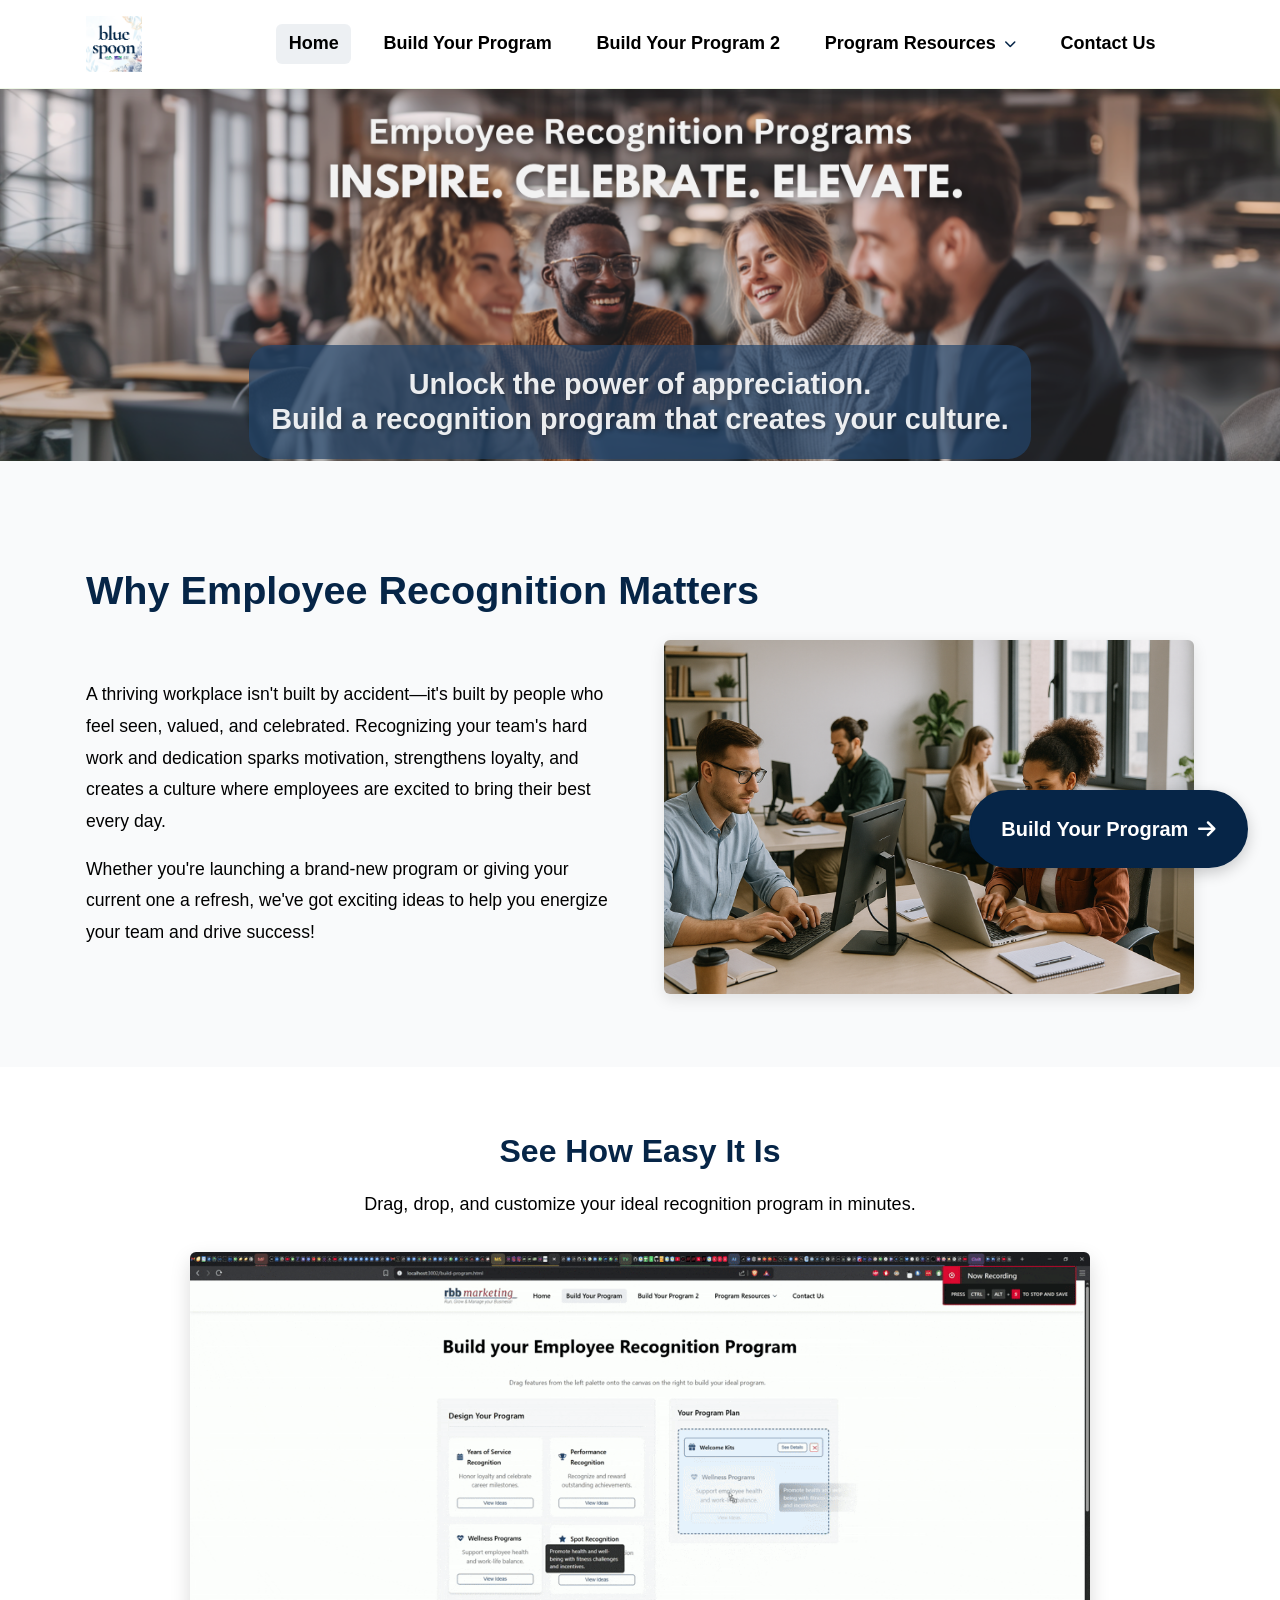
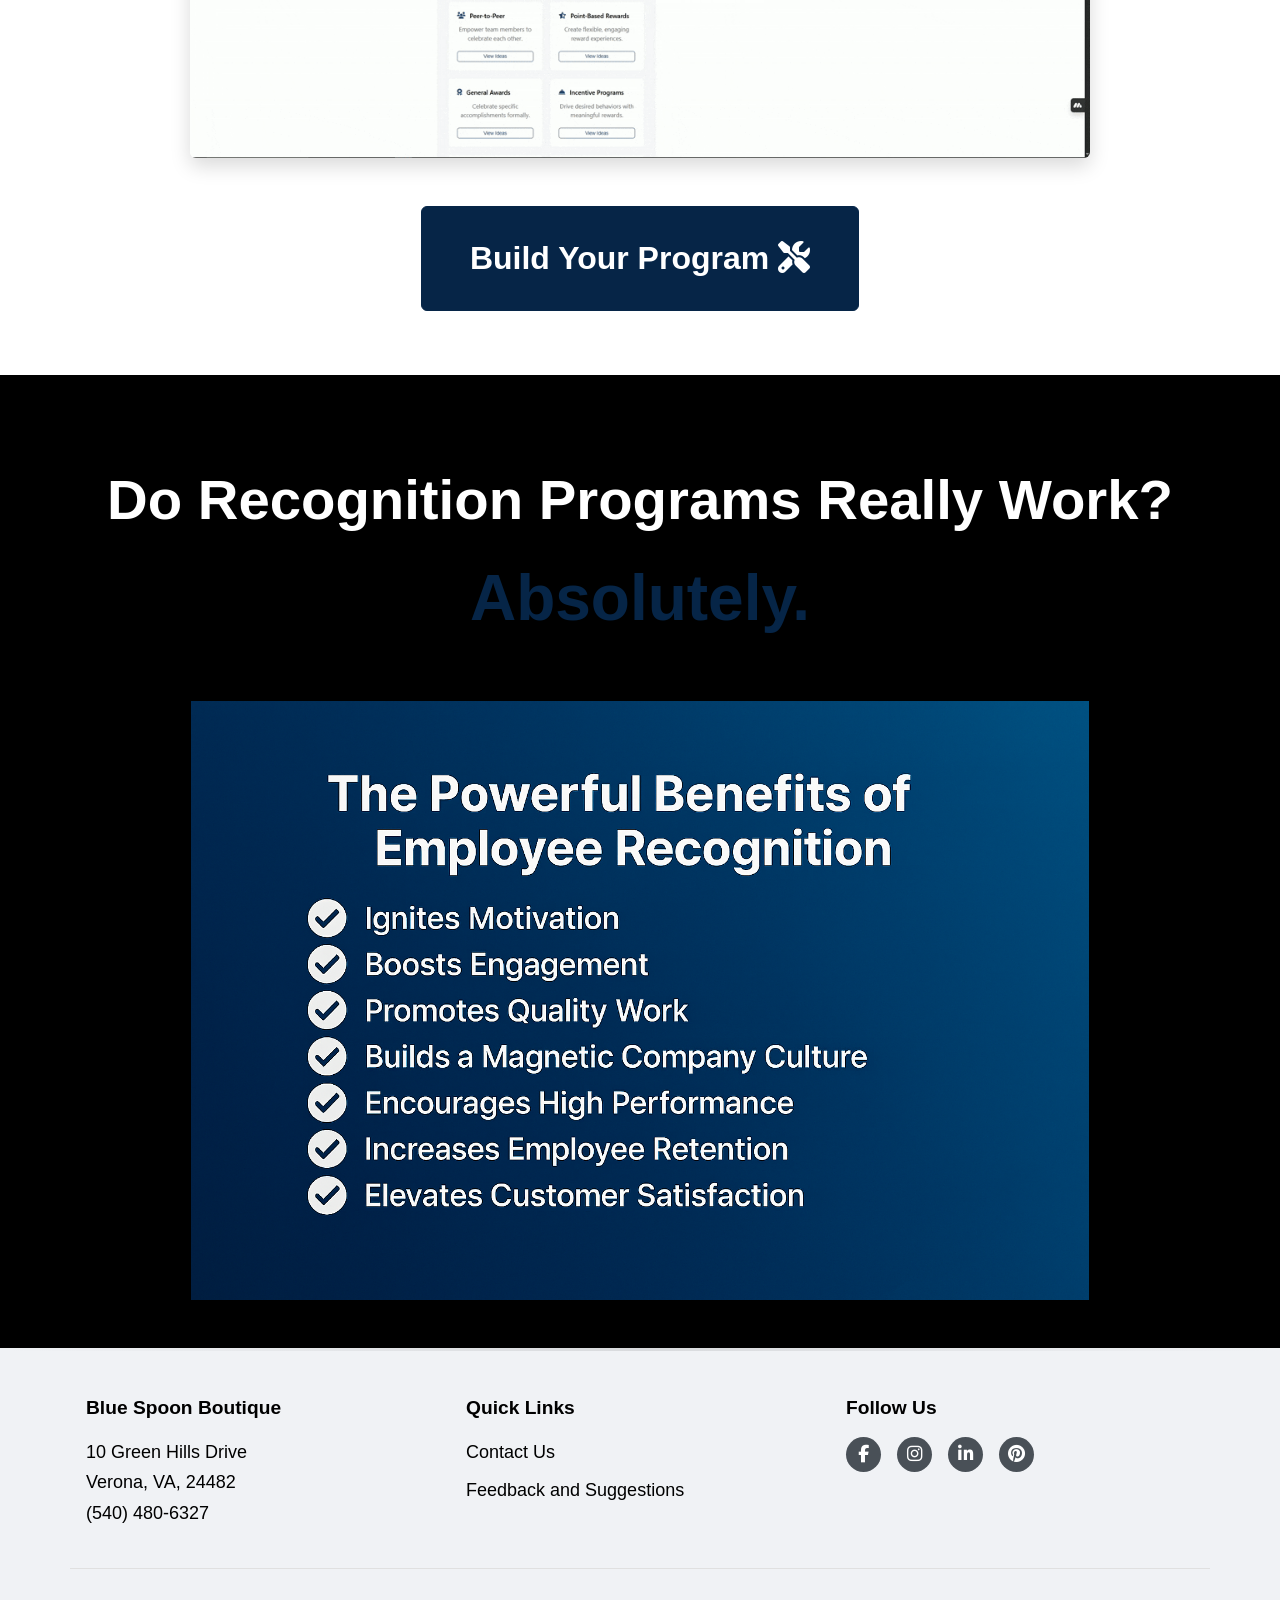
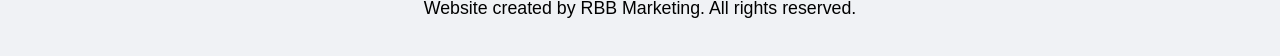
==== commit f4677cf1: "many fixes for the resource and index pages" ====
--- a/index.html
+++ b/index.html
@@ -21,7 +21,7 @@
     <section class="hero-landing">
       <div class="hero-landing-content">
         <div class="hero-text-overlay" style="margin-top: 500px; width: 180%; left: -40%; position: relative;">
-          <div class="overlay-background" style="background-color: rgba(35,69,108,0.7); border-radius: 20px; padding: 1rem;">
+          <div class="overlay-background" style="background-color: rgb(6, 37, 71); border-radius: 20px; padding: 1rem;">
             <h2 style="font-size: 3rem; font-weight: bold; margin: 0; text-shadow: 1px 1px 2px rgba(0,0,0,0.3);">Unlock the power of appreciation.
               <br>Build a recognition program that creates your culture.</h2>
           </div>
@@ -45,7 +45,7 @@
             <img src="assets/images/Workplacebackground.png" alt="Successful workplace with employees collaborating">
           </div>
         </div>
-         <a href="build-program.html" class="btn sticky-cta">
+         <a href="build-program2.html" class="btn sticky-cta">
             Build Your Program <i class="fas fa-arrow-right"></i>
         </a>
       </div>
@@ -60,7 +60,7 @@
            <!-- Replaced placeholder video with GIF -->
            <img src="assets/images/Drag-and-Drop.gif" alt="Animation showing drag and drop program builder interface" class="demo-gif">
         </div>
-        <a href="build-program.html" class="btn demo-action-button">Build Your Program <i class="fas fa-tools"></i></a>
+        <a href="build-program2.html" class="btn demo-action-button">Build Your Program <i class="fas fa-tools"></i></a>
       </div>
     </section>
 
--- a/styles.css
+++ b/styles.css
@@ -1,14 +1,14 @@
 :root {
-  --primary-color: #23456C; /* RBB Marketing Blue */
+  --primary-color: #062547; /* RBB Marketing Blue */
   --secondary-color: #000000; /* Black */
   --accent-color: #f7b801; /* Energetic Yellow */
-  --brand-green: #23456C; /* Brand Green */
-  --brand-orange: #23456C; /* Alias for primary color to fix existing references */
+  --brand-green: #062547; /* Brand Green */
+  --brand-orange: #062547; /* Alias for primary color to fix existing references */
   --dark-color: #000000; /* Black for text */
   --light-color: #ffffff; /* White background */
   --medium-color: #f0f2f5; /* Light grey for backgrounds/borders */
   --text-muted: #666666; /* Muted text color */
-  --success-color: #23456C; /* RBB Marketing Blue for checkmarks etc. */
+  --success-color: #062547; /* RBB Marketing Blue for checkmarks etc. */
   --border-radius: 6px;
   --font-primary: 'Segoe UI', Tahoma, Geneva, Verdana, sans-serif;
   --font-secondary: 'Georgia', serif; /* For select headings or accents */
@@ -1603,7 +1603,7 @@
 .program-module {
   position: relative;
   padding: 1.5rem;
-  background: #eaf2fa;
+  background: color-mix(in srgb, var(--primary-color) 8.2%, transparent);
   border: 1px solid var(--border-color);
   border-radius: 8px;
   cursor: grab;
@@ -2081,7 +2081,7 @@
   padding: 0.5rem 1rem !important;
   border-radius: var(--border-radius) !important;
   margin-bottom: 1rem !important;
-  border-left: 4px solid #23456C !important;
+  border-left: 4px solid #062547 !important;
   padding-left: 1.5rem !important;
 }
 
@@ -2618,9 +2618,9 @@
 /* Browse Incentives Button Styling for summary output only */
 .browse-incentives-btn {
   display: inline-block;
-  background-color: #23456C;
+  background-color: #062547;
   color: white;
-  border: 2px solid #23456C;
+  border: 2px solid #062547;
   padding: 0.5rem 1rem;
   border-radius: 6px;
   text-decoration: none;
--- a/navigation.css
+++ b/navigation.css
@@ -1,8 +1,8 @@
 /* Centralized Navigation Styles - Include in all pages */
 :root {
-  --primary-color: #23456C; /* PromoMonster Green */
+  --primary-color: #062547; /* Primary color */
   --secondary-color: #000000; /* Black */
-  --brand-orange: #23456C; /* Alias for primary color */
+  --brand-orange: #062547; /* Alias for primary color */
 }
 
 /* Fix navigation menu height issue and center alignment - 20% smaller */
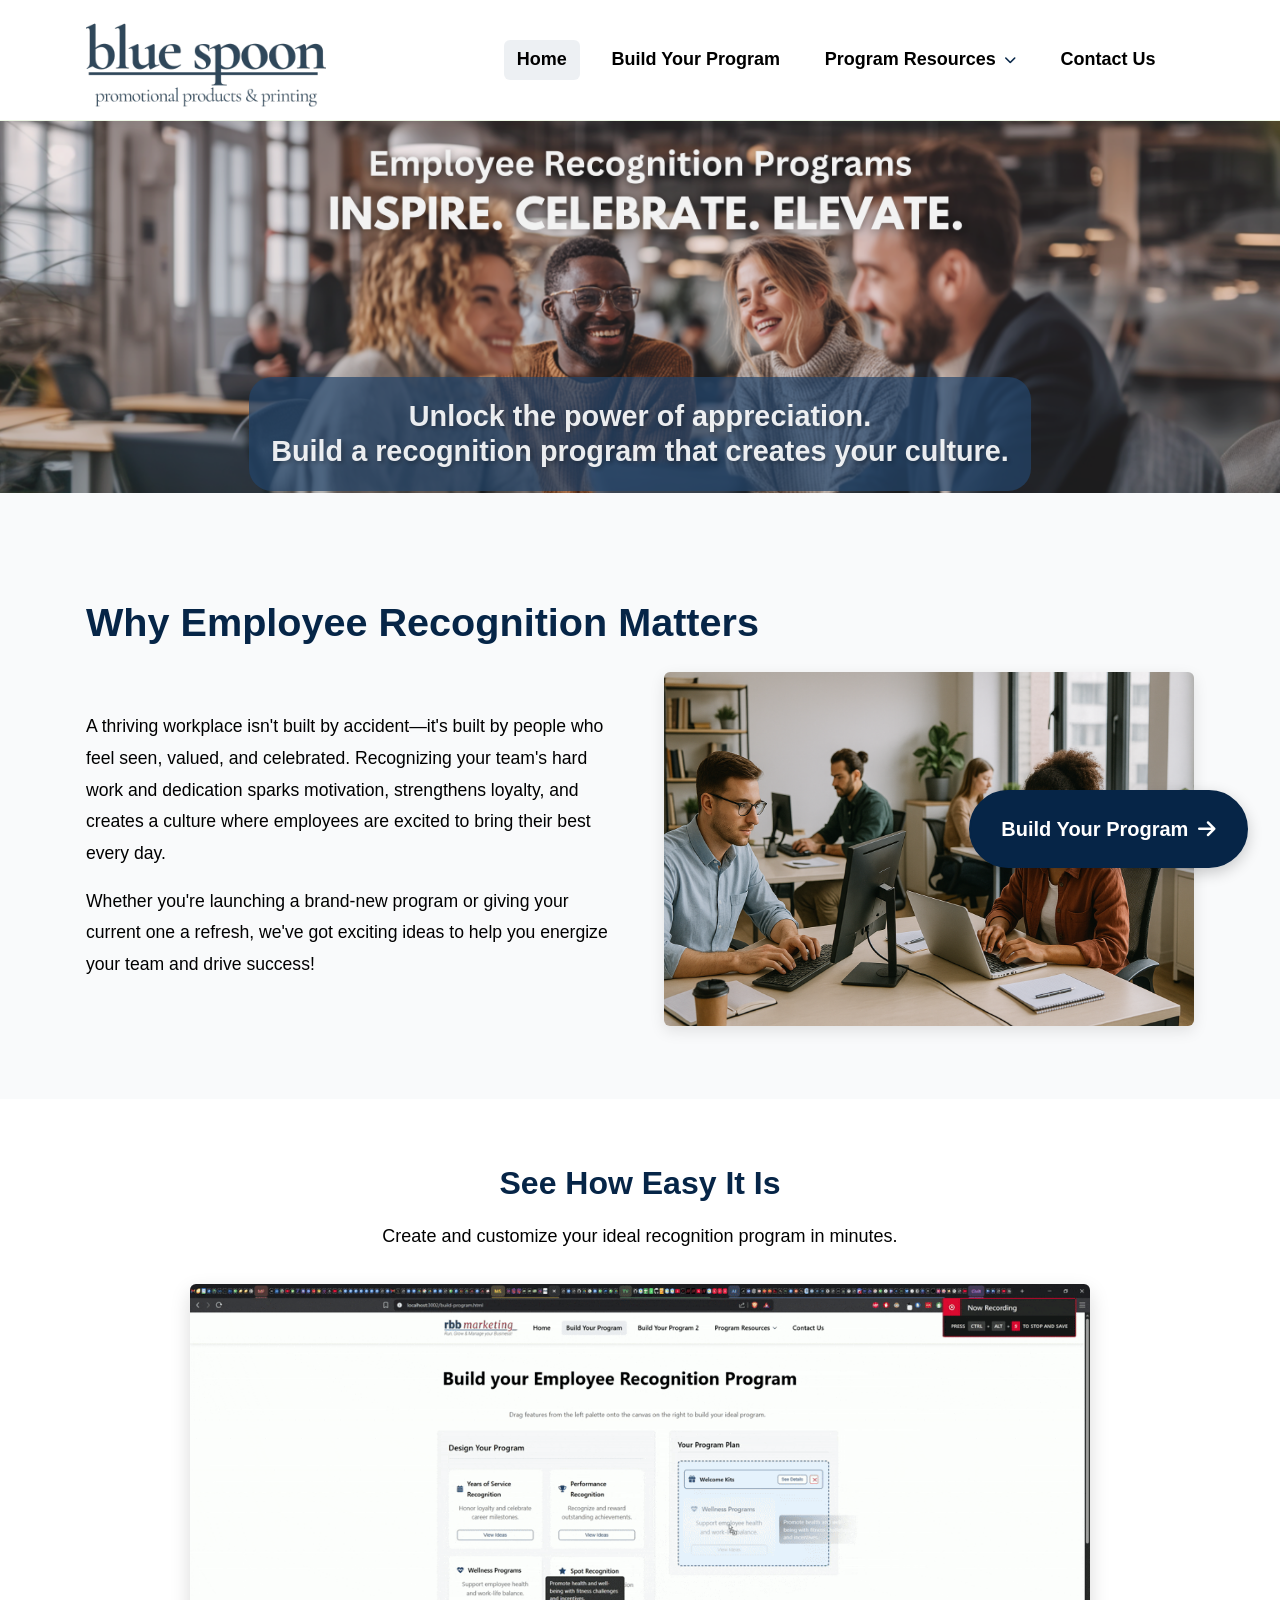
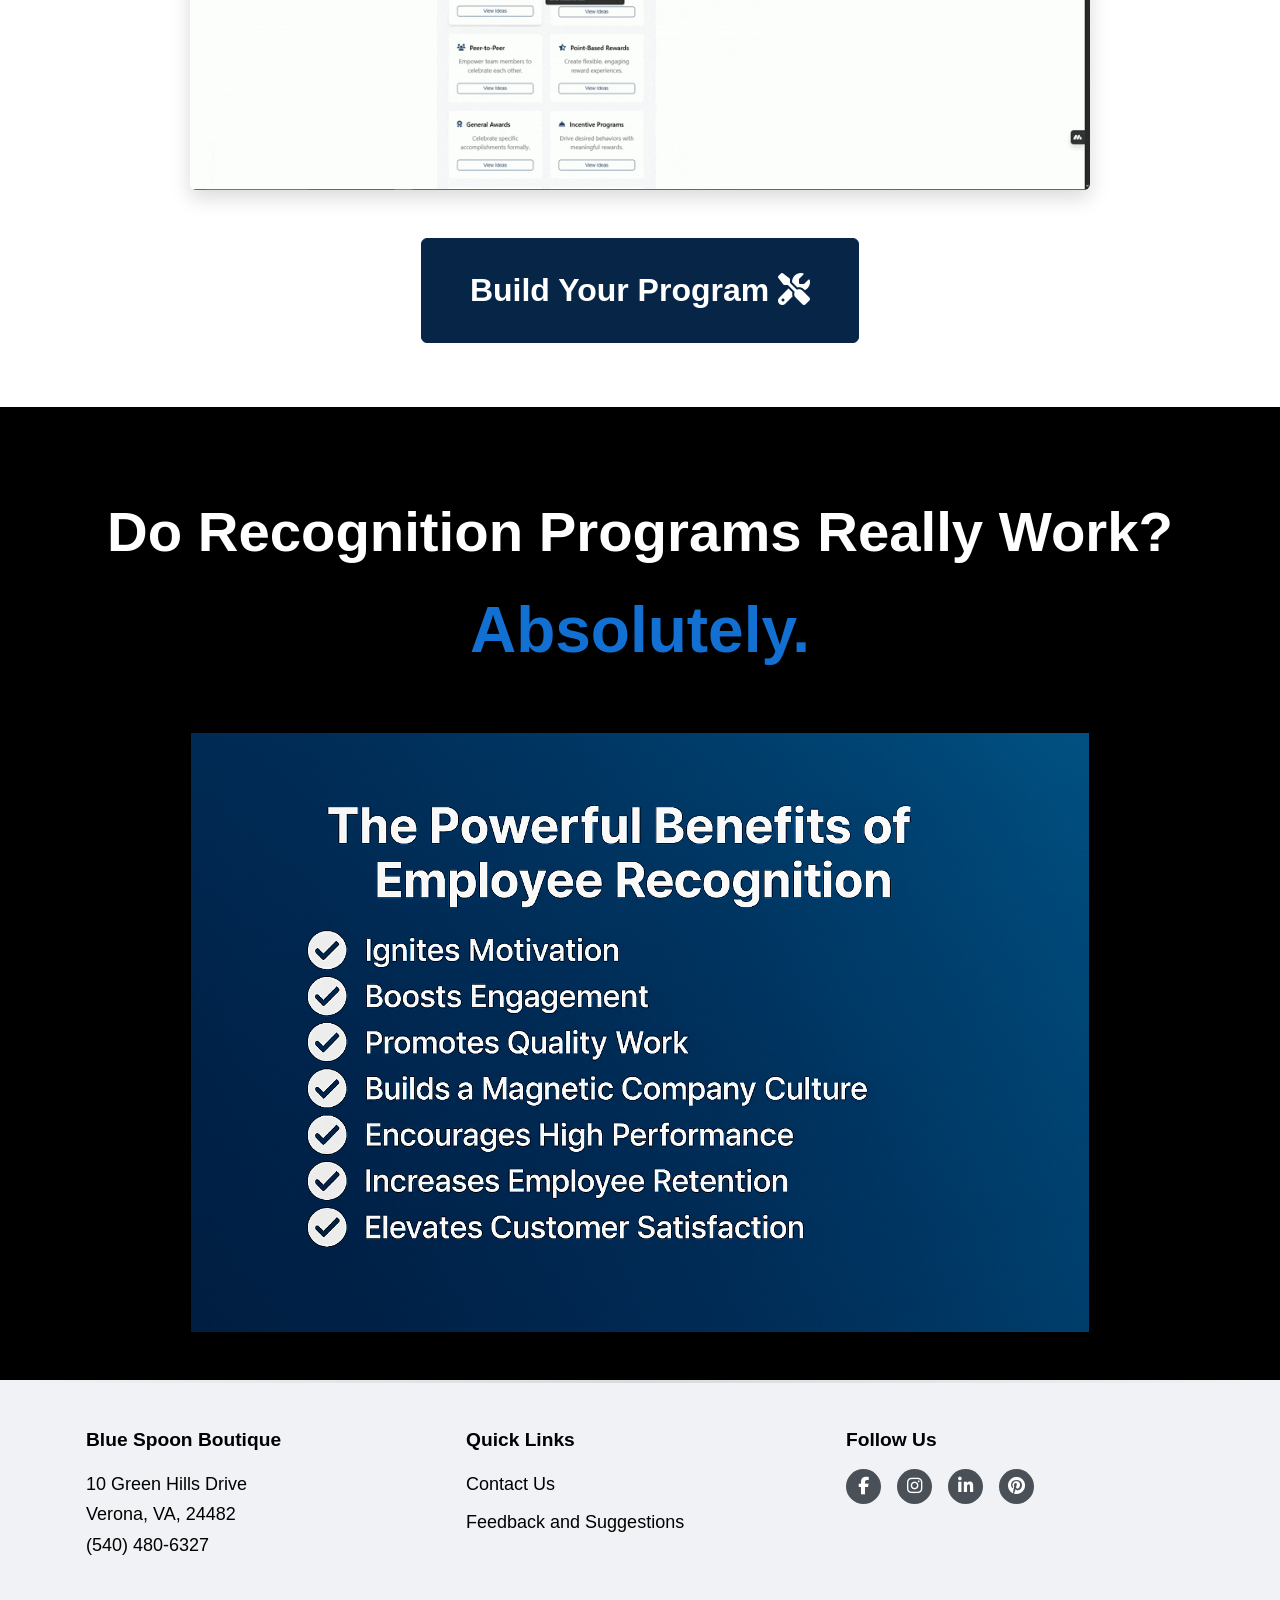
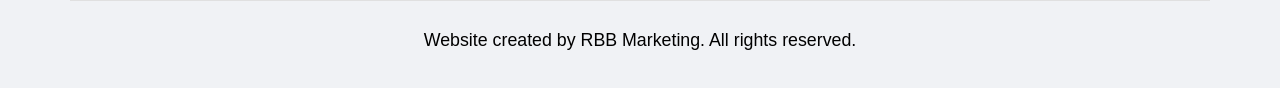
==== commit c4213238: "hoempage text adn scroll fix" ====
--- a/index.html
+++ b/index.html
@@ -55,7 +55,7 @@
     <section class="demo-section container">
       <div class="demo-content">
         <h3>See How Easy It Is</h3>
-        <p>Drag, drop, and customize your ideal recognition program in minutes.</p>
+        <p>Create and customize your ideal recognition program in minutes.</p>
         <div class="demo-visual">
            <!-- Replaced placeholder video with GIF -->
            <img src="assets/images/Drag-and-Drop.gif" alt="Animation showing drag and drop program builder interface" class="demo-gif">
--- a/styles.css
+++ b/styles.css
@@ -92,7 +92,7 @@
 /* Header */
 header {
   background-color: var(--light-color);
-  padding: 1rem 0;
+  padding: 0;
   color: var(--secondary-color);
   box-shadow: 0 2px 8px rgba(0,0,0,0.08);
   position: sticky;
@@ -100,6 +100,7 @@
   z-index: 1500;
   margin-bottom: 0;
   border-bottom: 1px solid rgba(94, 186, 15, 0.1);
+  min-height: 120px;
 }
 
 header .container {
@@ -116,7 +117,7 @@
 }
 
 .logo img {
-  height: 56px;
+  height: 120px;
   width: auto;
   display: block;
 }
@@ -1344,7 +1345,7 @@
 .proof-section .emphasis {
   font-size: 4rem; /* 2.5rem * 1.6 */
   font-weight: bold;
-  color: var(--primary-color);
+  color: #1270d3;
 }
 
 /* Responsive adjustments for landing page */
@@ -2573,6 +2574,7 @@
 .feature-product-thumb {
   width: 120px;
   height: 120px;
+  width: 45%;
   object-fit: cover;
   border-radius: 4px;
   border: 1px solid #ddd;
